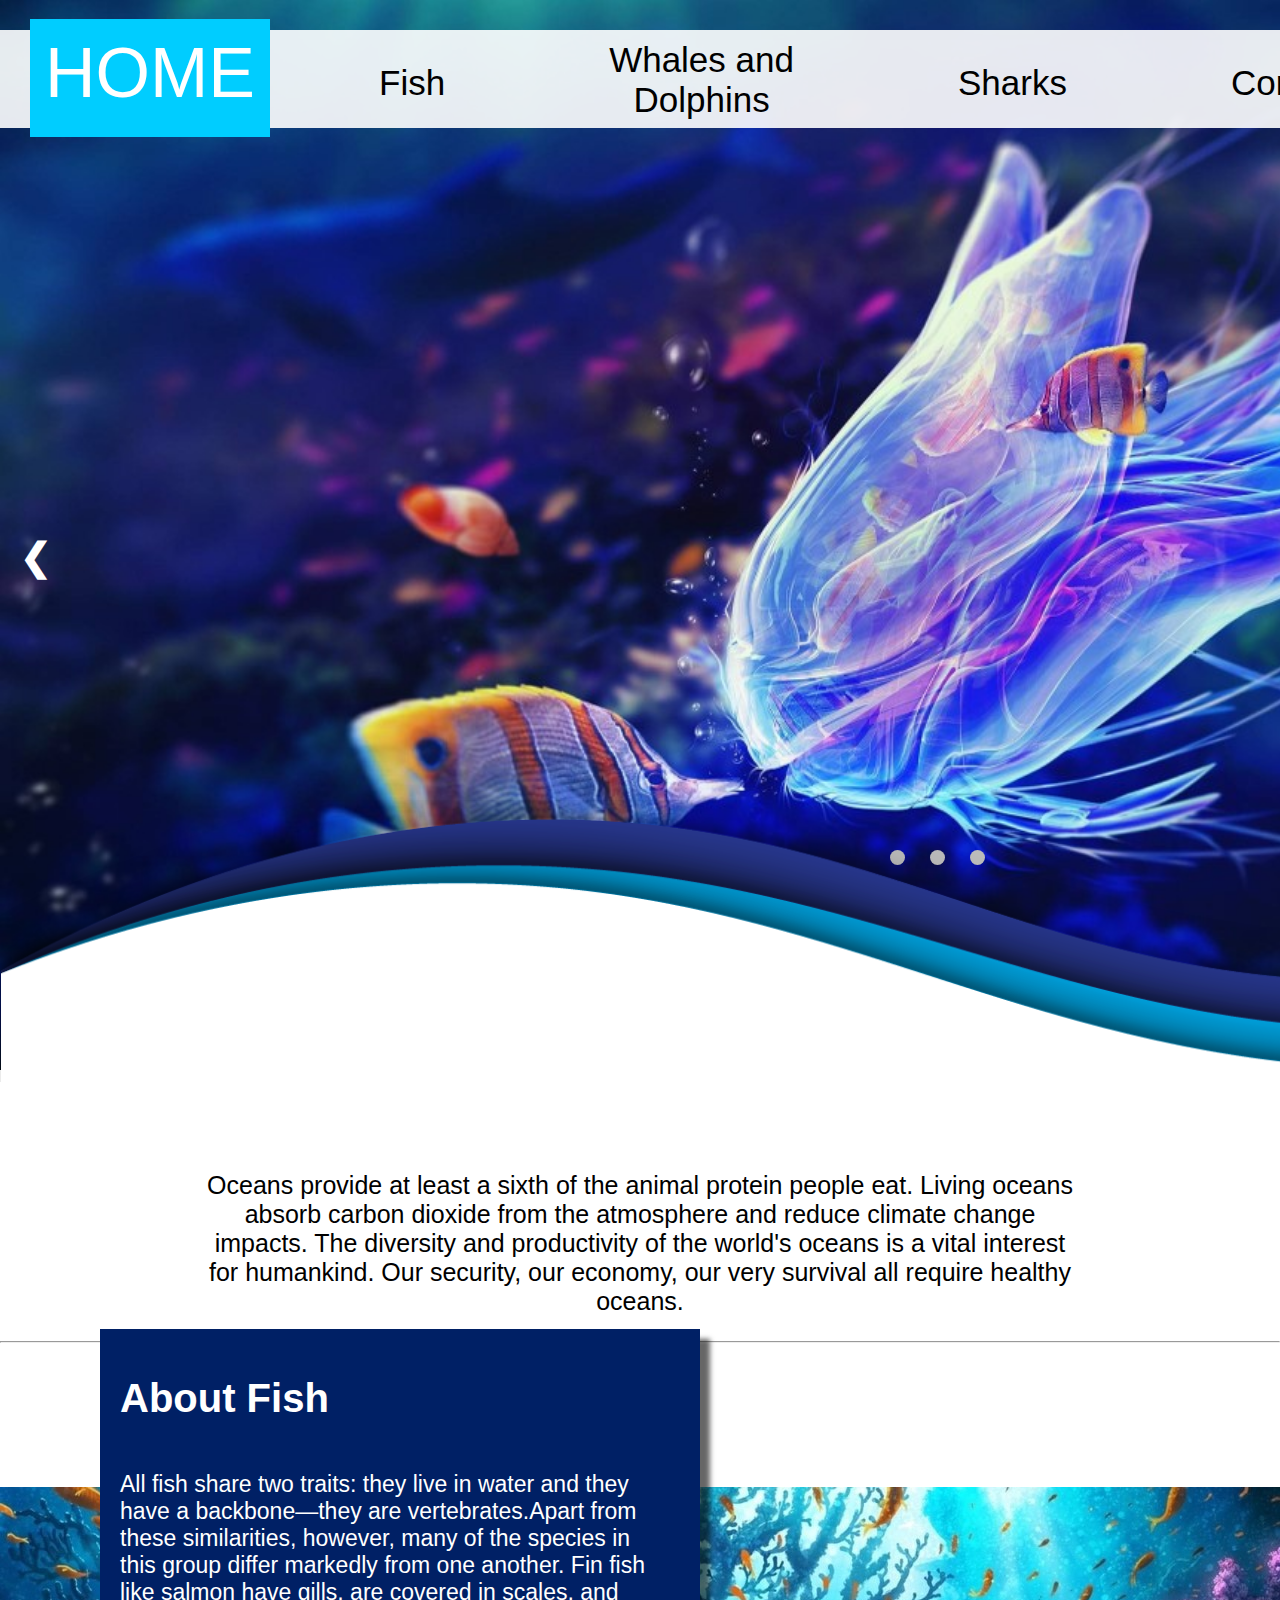
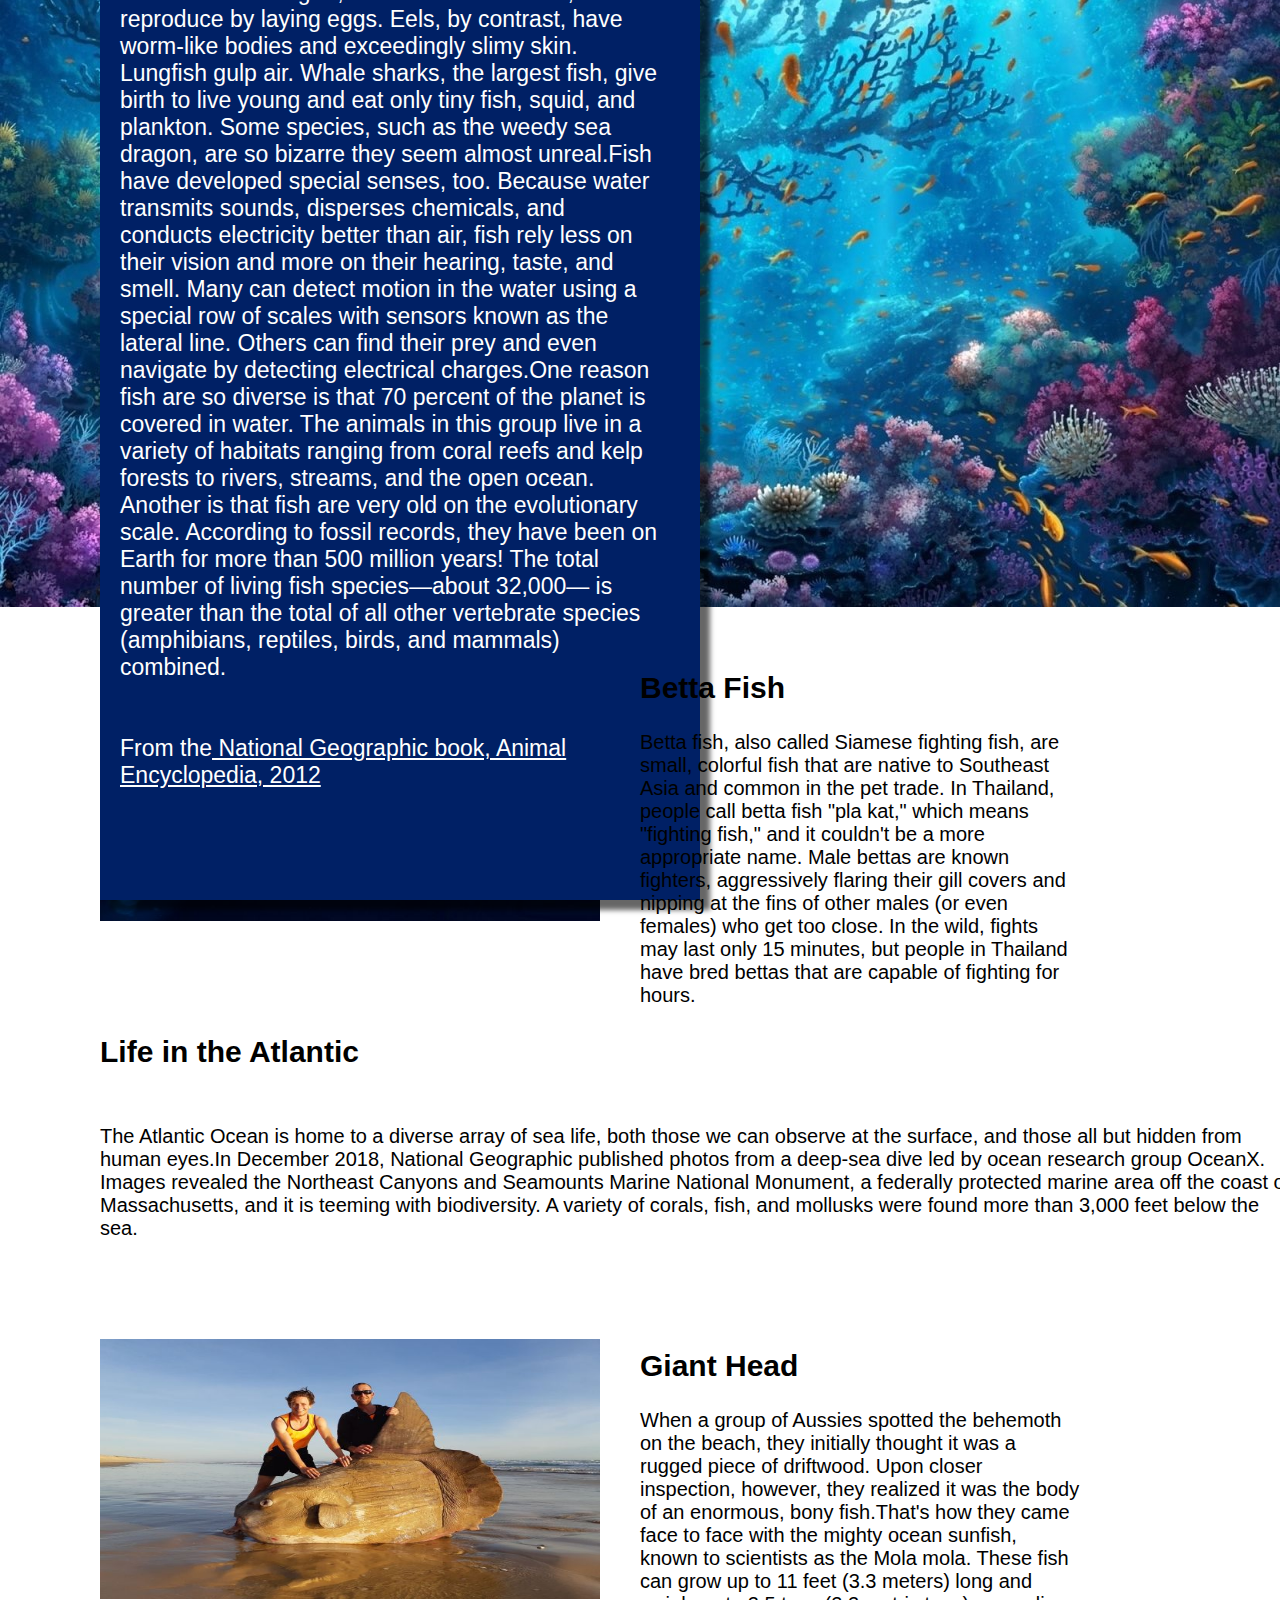
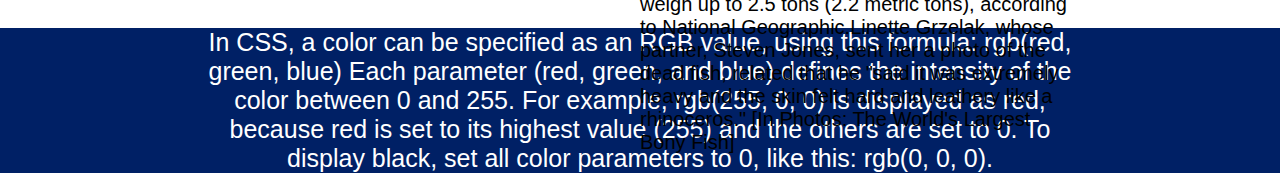
==== index.html @ 1625bf9d "resizing and new content" ====
<!DOCTYPE html>
<html>
<head>
<link rel="stylesheet" href="stylesheet.css">
<link href="http://allfont.net/allfont.css?fonts=agency-fb" rel="stylesheet" type="text/css" />
<script>
var slideIndex = 1;
showSlides(slideIndex);

// Next/previous controls
function plusSlides(n) {
  showSlides(slideIndex += n);
}

// Thumbnail image controls
function currentSlide(n) {
  showSlides(slideIndex = n);
}

function showSlides(n) {
  var i;
  var slides = document.getElementsByClassName("mySlides");
  var dots = document.getElementsByClassName("dot");
  if (n > slides.length) {slideIndex = 1}
  if (n < 1) {slideIndex = slides.length}
  for (i = 0; i < slides.length; i++) {
      slides[i].style.display = "none";
  }
  for (i = 0; i < dots.length; i++) {
      dots[i].className = dots[i].className.replace(" active", "");
  }
  slides[slideIndex-1].style.display = "block";
  dots[slideIndex-1].className += " active";
}
</script>
</head>
<body>
    <div class="container">
<div class="slideshow-container">
    
    <div id="slide1" class="mySlides fade">
    <img src="Picture1.jpg" style="width:100%">
    </div>
    
    <div class="mySlides fade">
    <img src="Picture2.jpg" style="width:100%">
    </div>
    
    <div class="mySlides fade">
    <img src="Picture3.jpg" style="width:100%">
    </div> 
    
    <a class="prev" onclick="plusSlides(-1)">&#10094;</a>
    
    <a class="next" onclick="plusSlides(1)">&#10095;</a>
    <div>
  <div style="position:absolute; top:850px; margin-left:890px;" class="dot" onclick="currentSlide(1)"></div>
  <div style="position:absolute; top:850px; margin-left:930px;" class="dot" onclick="currentSlide(2)"></div>
  <div style="position:absolute; top:850px; margin-left:970px;" class="dot" onclick="currentSlide(3)"></div>
</div>
        </div>
<br>

 <div class="nav">
            <a id="home" href="index.html">HOME</a>
            <a class="pages" href="page2.html">Fish</a>
            <a style="padding-bottom:6px;padding-top:10px;top:0px;" class="pages" href="page3.html">Whales and<br>Dolphins</a>
            <a class="pages" href="page4.html">Sharks</a>
            <a class="pages" href="page5.html">Coral reef</a>
            <a class="pages" href="page6.html">Penguins</a> 
        </div>
        <img id="wave" src="wave2.png">
        <div class="content">
            <br>
            <br>
            <br>
        <p>Oceans provide at least a sixth of the animal protein people eat. Living oceans absorb carbon dioxide from the atmosphere and reduce climate change impacts. The diversity and productivity of the world's oceans is a vital interest for humankind. Our security, our economy, our very survival all require healthy oceans.</p>
            <hr>
            <br>
            <br>
            <img class="infoimg" src="Picture3.jpg">
            <div class="info">
            <h1>About Fish</h1>
            <p class="infotext">All fish share two traits: they live in water and they have a backbone—they are vertebrates.Apart from these similarities, however, many of the species in this group differ markedly from one another. Fin fish like salmon have gills, are covered in scales, and reproduce by laying eggs. Eels, by contrast, have worm-like bodies and exceedingly slimy skin. Lungfish gulp air. Whale sharks, the largest fish, give birth to live young and eat only tiny fish, squid, and plankton. Some species, such as the weedy sea dragon, are so bizarre they seem almost unreal.Fish have developed special senses, too. Because water transmits sounds, disperses chemicals, and conducts electricity better than air, fish rely less on their vision and more on their hearing, taste, and smell. Many can detect motion in the water using a special row of scales with sensors known as the lateral line. Others can find their prey and even navigate by detecting electrical charges.One reason fish are so diverse is that 70 percent of the planet is covered in water. The animals in this group live in a variety of habitats ranging from coral reefs and kelp forests to rivers, streams, and the open ocean. Another is that fish are very old on the evolutionary scale. According to fossil records, they have been on Earth for more than 500 million years! The total number of living fish species—about 32,000— is greater than the total of all other vertebrate species (amphibians, reptiles, birds, and mammals) combined.
            
            <br>
            <br>
            <br>    
                From the<u> National Geographic book, Animal Encyclopedia, 2012</u>
                </p>

        </div>
            <a href="https://www.livescience.com/betta-fish.html"><img class="imglink" src="RY2EpSo74hvYXyAVpTN2Gg-650-80.jpg"></a>
            <h4>Betta Fish</h4>
            <p class="linktext">Betta fish, also called Siamese fighting fish, are small, colorful fish that are native to Southeast Asia and common in the pet trade. 
            In Thailand, people call betta fish "pla kat," which means "fighting fish," and it couldn't be a more appropriate name. Male bettas are known fighters, aggressively flaring their gill covers and nipping at the fins of other males (or even females) who get too close. In the wild, fights may last only 15 minutes, but people in Thailand have bred bettas that are capable of fighting for hours.</p>
            <br>
            <h5>Life in the Atlantic</h5>
            <p id="linktext2">The Atlantic Ocean is home to a diverse array of sea life, both those we can observe at the surface, and those all but hidden from human eyes.In December 2018, National Geographic published photos from a deep-sea dive led by ocean research group OceanX. Images revealed the Northeast Canyons and Seamounts Marine National Monument, a federally protected marine area off the coast of Massachusetts, and it is teeming with biodiversity. A variety of corals, fish, and mollusks were found more than 3,000 feet below the sea.
            </p>
            <a href="https://www.nationalgeographic.com/environment/oceans/reference/atlantic-ocean/"><img id="imglink2" src="north-atlantic-ocean-1-1487x804.jpg"></a>
            <br>
            <a><img class="imglink" src="giant%20head.jpeg"></a>
            <h6>Giant Head</h6>
            <p class="linktext">When a group of Aussies spotted the behemoth on the beach, they initially thought it was a rugged piece of driftwood. Upon closer inspection, however, they realized it was the body of an enormous, bony fish.That's how they came face to face with the mighty ocean sunfish, known to scientists as the Mola mola. These fish can grow up to 11 feet (3.3 meters) long and weigh up to 2.5 tons (2.2 metric tons), according to National Geographic.Linette Grzelak, whose partner, Steven Jones, sent her a photo of the dead fish, related that he "said it was extremely heavy and the skin felt hard and leathery like a rhinoceros." [In Photos: The World's Largest Bony Fish]
            </p>
        </div>
        <div class="cite">
            <p>In CSS, a color can be specified as an RGB value, using this formula:
rgb(red, green, blue)
Each parameter (red, green, and blue) defines the intensity of the color between 0 and 255.
For example, rgb(255, 0, 0) is displayed as red, because red is set to its highest value (255) and the others are set to 0.
To display black, set all color parameters to 0, like this: rgb(0, 0, 0).
            </p>
        </div>
        </div>
</body>
</html>
---- stylesheet.css ----
body , html{
    height:100%;
    margin:0;
    padding:0;
}
body{
    width:100%; 
    height:100%;
}
.container{
margin:auto;
height:100%;
width:100%;
}
.nav{
    position: absolute;
    top:30px;
    height:98px;
    background-color:rgb(255,255,255,0.9);
    width:1902px;
    
}
* {box-sizing:border-box}
/* Slideshow container */
.slideshow-container {
  width:1902px;
  position: relative;
  margin: auto;
    margin-left: 0px;
}

/* Hide the images by default */
.mySlides {
  display: none;
}

/* Next & previous buttons */
.prev, .next {
  cursor: pointer;
  position: absolute;
  top: 50%;
  height:100px; 
  width: 55px;
  margin-top: -22px;
  padding: 20px;
  color: white;
  font-weight: bold;
  font-size: 38px;
  transition: 0.6s ease;
  border-radius: 0 3px 3px 0;
  user-select: none;
}

/* Position the "next button" to the right */
.next {
  margin-left:97.1%;
  margin-right:0px;
  border-radius: 3px 0 0 3px;
}
.prev{
    margin-right: 0px;
    margin-left:0px; 
    border-radius: 3px 0 0 3px;
}

/* On hover, add a black background color with a little bit see-through */
.prev:hover, .next:hover {
  background-color: rgba(0,0,0,0.8);
}

/* Caption text */
.text {
  color: black;
  font-size: 15px;
  padding: 2px 12px;
  position: absolute;
  width: 100%;
  text-align: left;
}

/* Number text (1/3 etc) 
.numbertext {
  color: #f2f2f2;
  font-size: 12px;
  padding: 8px 12px;
  position: absolute;
  top: 0;
}*/

/* The dots/bullets/indicators */
.dot {
  cursor: pointer;
  height: 15px; 
  width: 15px;
  background-color:#bbb ;
  border-radius: 50%;
  display: inline-block;
  transition: background-color 0.6s ease;
}

.active,.dot:hover {
  background-color:rgba(100,100,100,1);
}

/* Fading animation */
.fade {
  -webkit-animation-name: fade;
  -webkit-animation-duration: 1.5s;
  animation-name: fade;
  animation-duration: 1.5s;
}

@-webkit-keyframes fade {
  from {opacity: .4}
  to {opacity: 1}
}

@keyframes fade {
  from {opacity: .4}
  to {opacity: 1}
}
.pages{
    position: relative;
    text-decoration: none;
    color:black;
    font-size:35px;
    font-family: 'Agency FB', arial;
    margin-left:50px;
    top:-17px;
    display:inline-block ;
    text-align: center;
    padding-bottom:23px;
    padding-top:34px;
    padding-right:55px;
    padding-left:55px;
    
}
#home{
    position: relative;
    top:-15px;
    margin-left:30px;
    text-decoration: none;
    color:white;
    font-size:70px;
    font-family: 'Agency FB', arial;    
    background-color: rgba(0, 205, 255, 1);
    padding-bottom:25px;
    padding-top:15px;
    padding-right:15px;
    padding-left:15px;
    
}
img{
    width:100%;
}
#wave{
    position: absolute;
    top: 800px;
    width:1903px;
}
.pages:hover{
    background-color:rgba(0, 0,0, 1);
    transition:0.6s;
    color: white;
    
}
p{
    font-size:25px;
    font-family: sans-serif;
    text-align: center;
    margin-left:200px;
    margin-right:200px;
}
hr{
    max-width: 1600px;
    
}
#slide1{
    display: block;
}
.imglink{
    width:500px;
    height:260px;
    margin-left:100px;
    margin-top: 50px;
    display:inline-block;
}
.linktext{
    display: inline;
    font-size:20px;
    font-family: sans-serif;
    position: absolute;
    margin-top:120px;
    margin-left: 40px;
    text-align: left;
}
#linktext2{
    display: inline;
    font-size:20px;
    font-family: sans-serif;
    position: absolute;
    margin-left: 100px;
    margin-top:200px;
    width: 1200px;
    text-align: left;
}
#imglink2{
    width:500px;
    height:260px;
    margin-left:1380px;
    margin-top: 100px;
    display:inline-block;
}
.infoimg{
    margin-top:100px;
    position: relative;
}
.info{
    background-color: rgba(0, 32, 101, 1);
    text-align: left;
    position: absolute;
    top:1329px;
    width: 600px;
    margin-left:100px;
    height:1171px;
    box-shadow:10px 10px 5px rgba(0, 0, 0, 0.6);
}
.infotext{
    margin-left: 20px;
    margin-right: 40px;
    margin-top: 30px;
    text-align: left;
    color:white;
    font-size:23px;
    font-family: sans-serif;
    
}
.cite{
    background-color: rgba(0, 32, 101, 1);
    font-size:20px;
    color :white;
}
h1{
    font-family: sans-serif;
    color:white;
    padding: 20px;
    font-size:40px;
}
h2{
    font-family: sans-serif;
    color:white;
    padding: 20px;
    font-size:30px;
}
h3{
    font-family: sans-serif;
    color:white;
    padding: 20px;
    font-size:30px;
}
h4{
    font-family: sans-serif;
    font-size:30px;
    display: inline;
    position: absolute;
    margin-left: 40px;
    margin-top:60px;
    text-align: left;
}
h5{
    font-family: sans-serif;
    font-size:30px;
    display: inline;
    position: absolute;
    margin-left: 100px;
    margin-top:110px;
    text-align: left;
}
h6{
    font-family: sans-serif;
    font-size:30px;
    display: inline;
    position: absolute;
    margin-left: 40px;
    margin-top:60px;
    text-align: left;
}
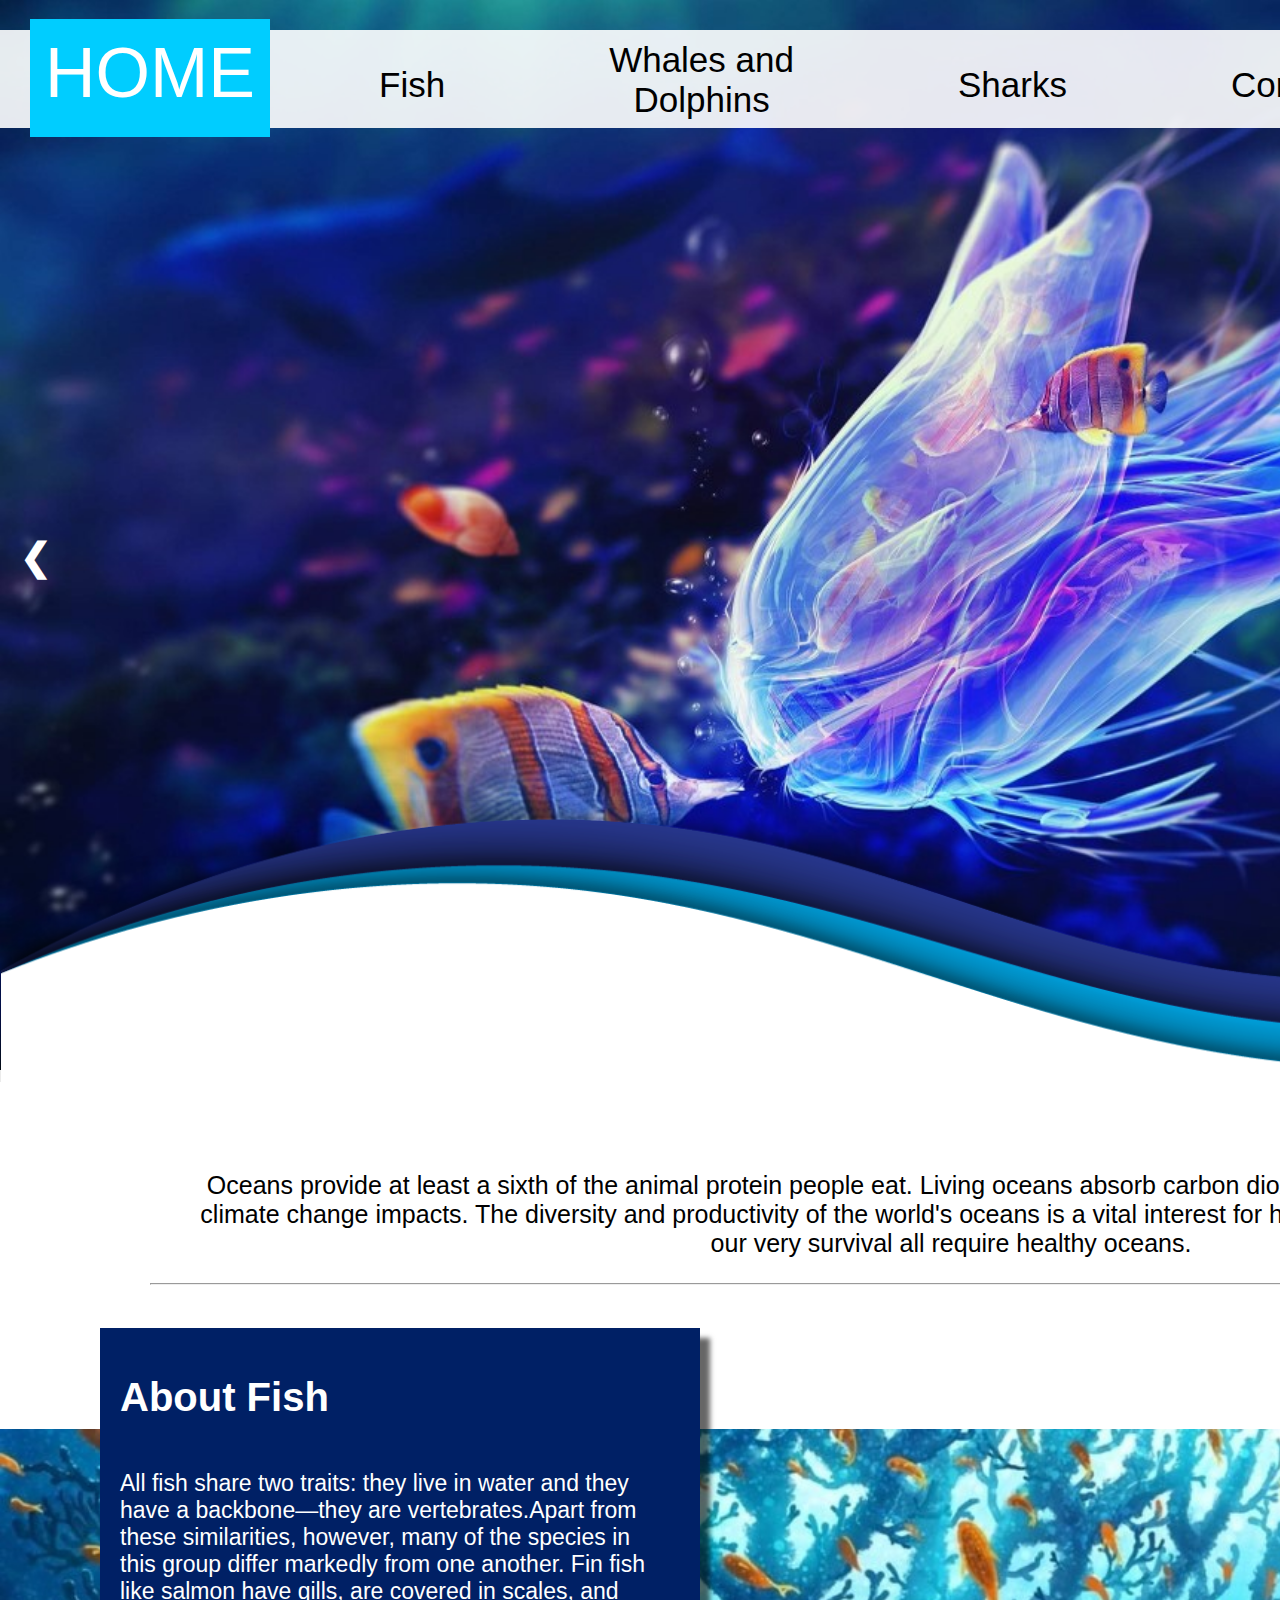
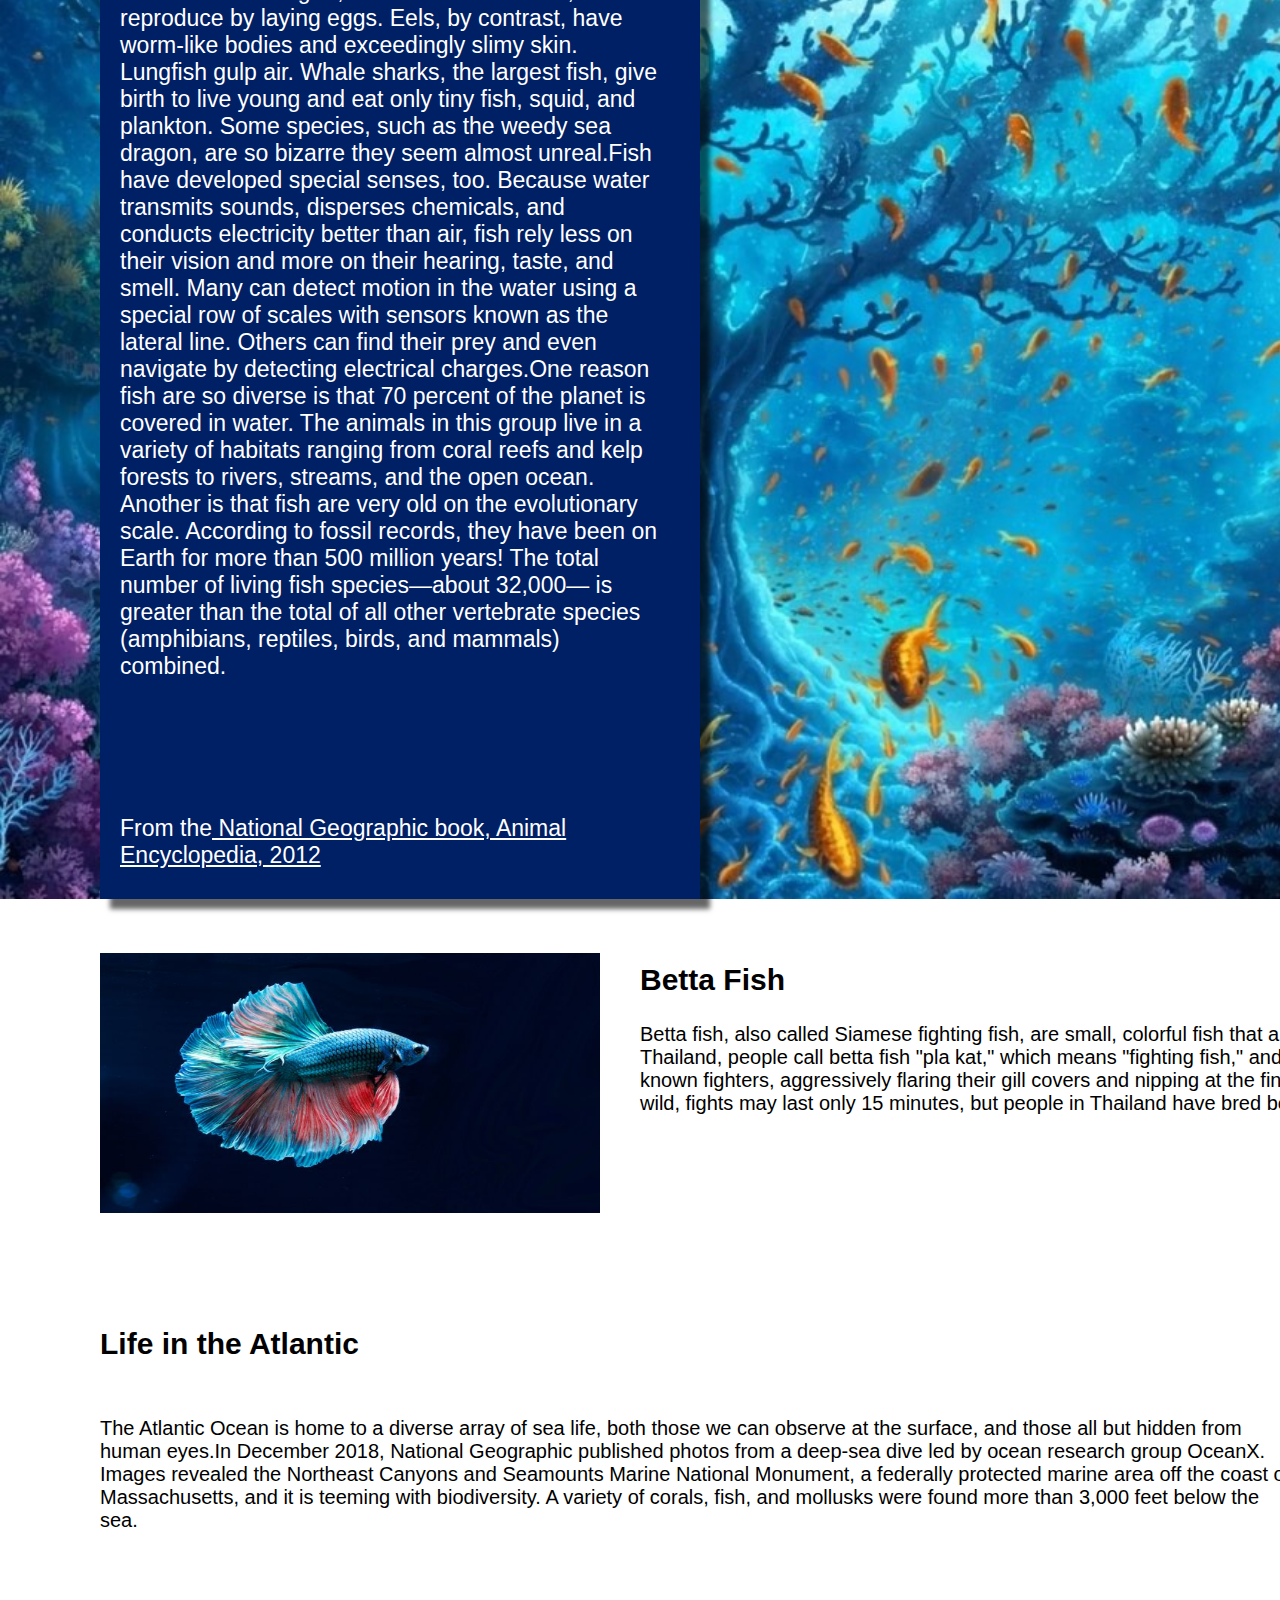
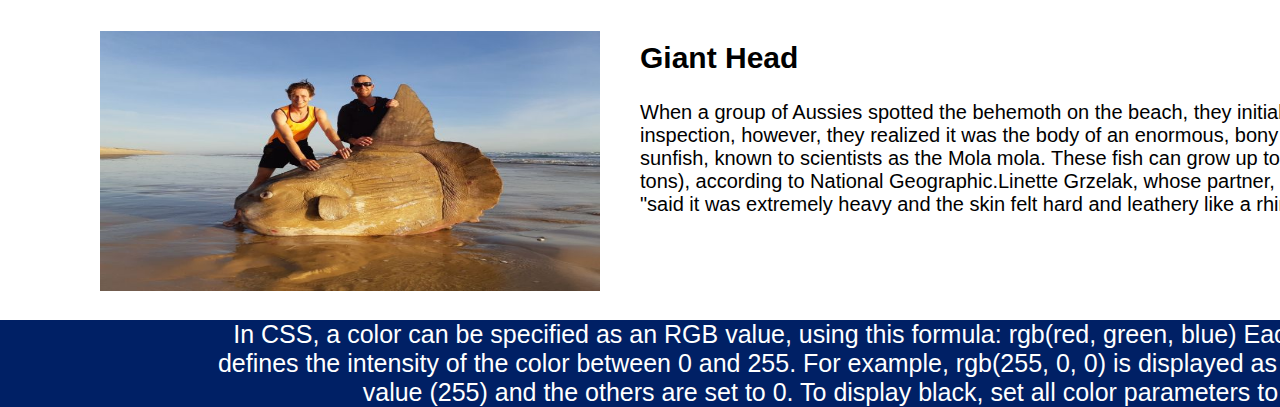
==== commit 72986395: "resize done" ====
--- a/index.html
+++ b/index.html
@@ -79,13 +79,17 @@
             <br>
             <br>
             <img class="infoimg" src="Picture3.jpg">
-            <div class="info">
+            <div style="top:1328px;height:1300px;" class="info">
             <h1>About Fish</h1>
             <p class="infotext">All fish share two traits: they live in water and they have a backbone—they are vertebrates.Apart from these similarities, however, many of the species in this group differ markedly from one another. Fin fish like salmon have gills, are covered in scales, and reproduce by laying eggs. Eels, by contrast, have worm-like bodies and exceedingly slimy skin. Lungfish gulp air. Whale sharks, the largest fish, give birth to live young and eat only tiny fish, squid, and plankton. Some species, such as the weedy sea dragon, are so bizarre they seem almost unreal.Fish have developed special senses, too. Because water transmits sounds, disperses chemicals, and conducts electricity better than air, fish rely less on their vision and more on their hearing, taste, and smell. Many can detect motion in the water using a special row of scales with sensors known as the lateral line. Others can find their prey and even navigate by detecting electrical charges.One reason fish are so diverse is that 70 percent of the planet is covered in water. The animals in this group live in a variety of habitats ranging from coral reefs and kelp forests to rivers, streams, and the open ocean. Another is that fish are very old on the evolutionary scale. According to fossil records, they have been on Earth for more than 500 million years! The total number of living fish species—about 32,000— is greater than the total of all other vertebrate species (amphibians, reptiles, birds, and mammals) combined.
             
             <br>
             <br>
-            <br>    
+            <br>
+            <br>
+            <br>
+            <br>
+            
                 From the<u> National Geographic book, Animal Encyclopedia, 2012</u>
                 </p>
 
--- a/stylesheet.css
+++ b/stylesheet.css
@@ -2,18 +2,19 @@
     height:100%;
     margin:0;
     padding:0;
+    width:1902px;
 }
 body{
-    width:100%; 
+    width:1902px; 
     height:100%;
 }
 .container{
 margin:auto;
 height:100%;
-width:100%;
+width:1902px;
 }
 .nav{
-    position: absolute;
+    position:absolute;
     top:30px;
     height:98px;
     background-color:rgb(255,255,255,0.9);
@@ -23,7 +24,7 @@
 * {box-sizing:border-box}
 /* Slideshow container */
 .slideshow-container {
-  width:1902px;
+  width:100%;
   position: relative;
   margin: auto;
     margin-left: 0px;
@@ -92,7 +93,7 @@
   cursor: pointer;
   height: 15px; 
   width: 15px;
-  background-color:#bbb ;
+  background-color:rgba(255,255,255,) ;
   border-radius: 50%;
   display: inline-block;
   transition: background-color 0.6s ease;
@@ -126,11 +127,11 @@
     font-size:35px;
     font-family: 'Agency FB', arial;
     margin-left:50px;
-    top:-17px;
+    top:-15px;
     display:inline-block ;
     text-align: center;
-    padding-bottom:23px;
-    padding-top:34px;
+    padding-bottom:21px;
+    padding-top:36px;
     padding-right:55px;
     padding-left:55px;
     
@@ -172,7 +173,9 @@
     margin-right:200px;
 }
 hr{
-    max-width: 1600px;
+    width: 1600px;
+    margin-left:150px;
+    
     
 }
 #slide1{
@@ -193,6 +196,7 @@
     margin-top:120px;
     margin-left: 40px;
     text-align: left;
+    width: 1200px;
 }
 #linktext2{
     display: inline;
@@ -214,15 +218,16 @@
 .infoimg{
     margin-top:100px;
     position: relative;
+    max-width:1902px;
 }
 .info{
     background-color: rgba(0, 32, 101, 1);
     text-align: left;
-    position: absolute;
-    top:1329px;
+    position:absolute;
+    top:1341px;
     width: 600px;
     margin-left:100px;
-    height:1171px;
+    max-height:1171px;
     box-shadow:10px 10px 5px rgba(0, 0, 0, 0.6);
 }
 .infotext{
@@ -239,6 +244,7 @@
     background-color: rgba(0, 32, 101, 1);
     font-size:20px;
     color :white;
+    width: 100%;
 }
 h1{
     font-family: sans-serif;
@@ -266,6 +272,7 @@
     margin-left: 40px;
     margin-top:60px;
     text-align: left;
+    width: 1100px;
 }
 h5{
     font-family: sans-serif;
@@ -275,6 +282,7 @@
     margin-left: 100px;
     margin-top:110px;
     text-align: left;
+    width: 1100px;
 }
 h6{
     font-family: sans-serif;
@@ -284,5 +292,5 @@
     margin-left: 40px;
     margin-top:60px;
     text-align: left;
-}
-
+    width: 1100px;
+}
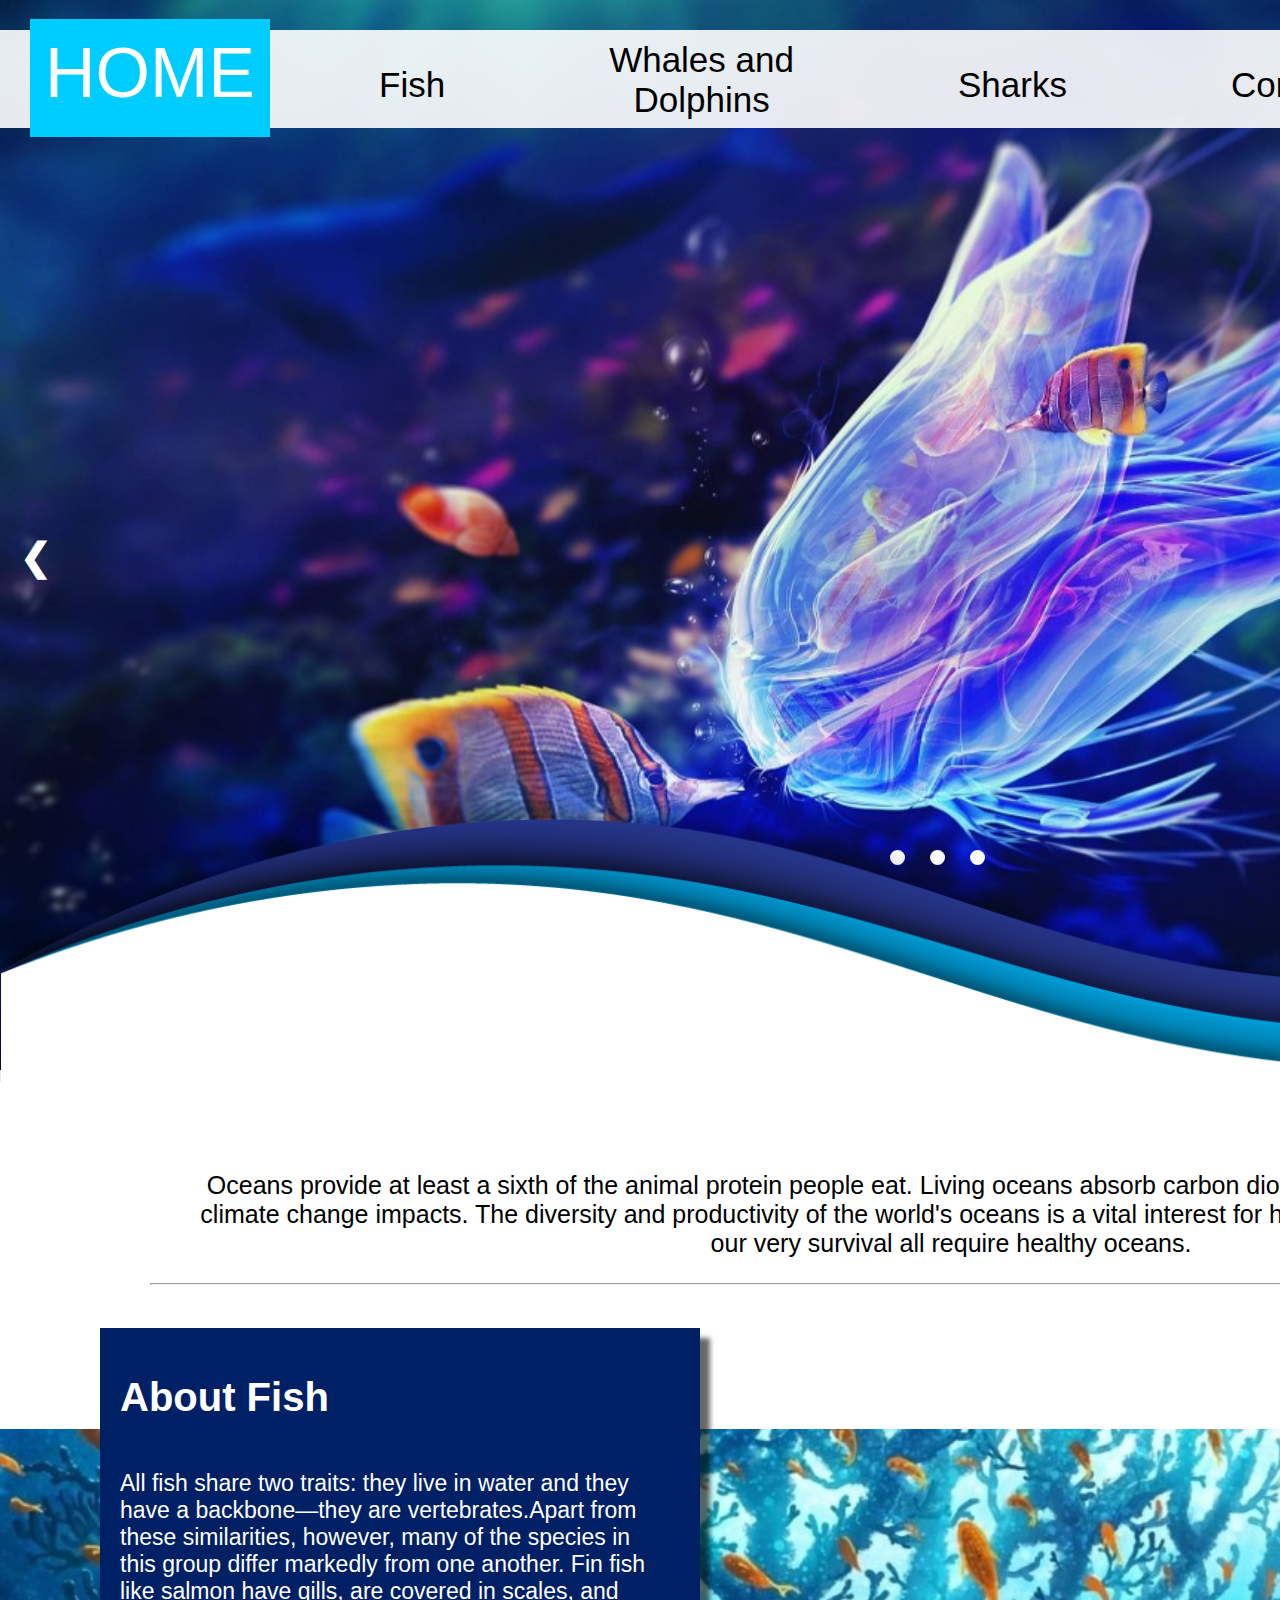
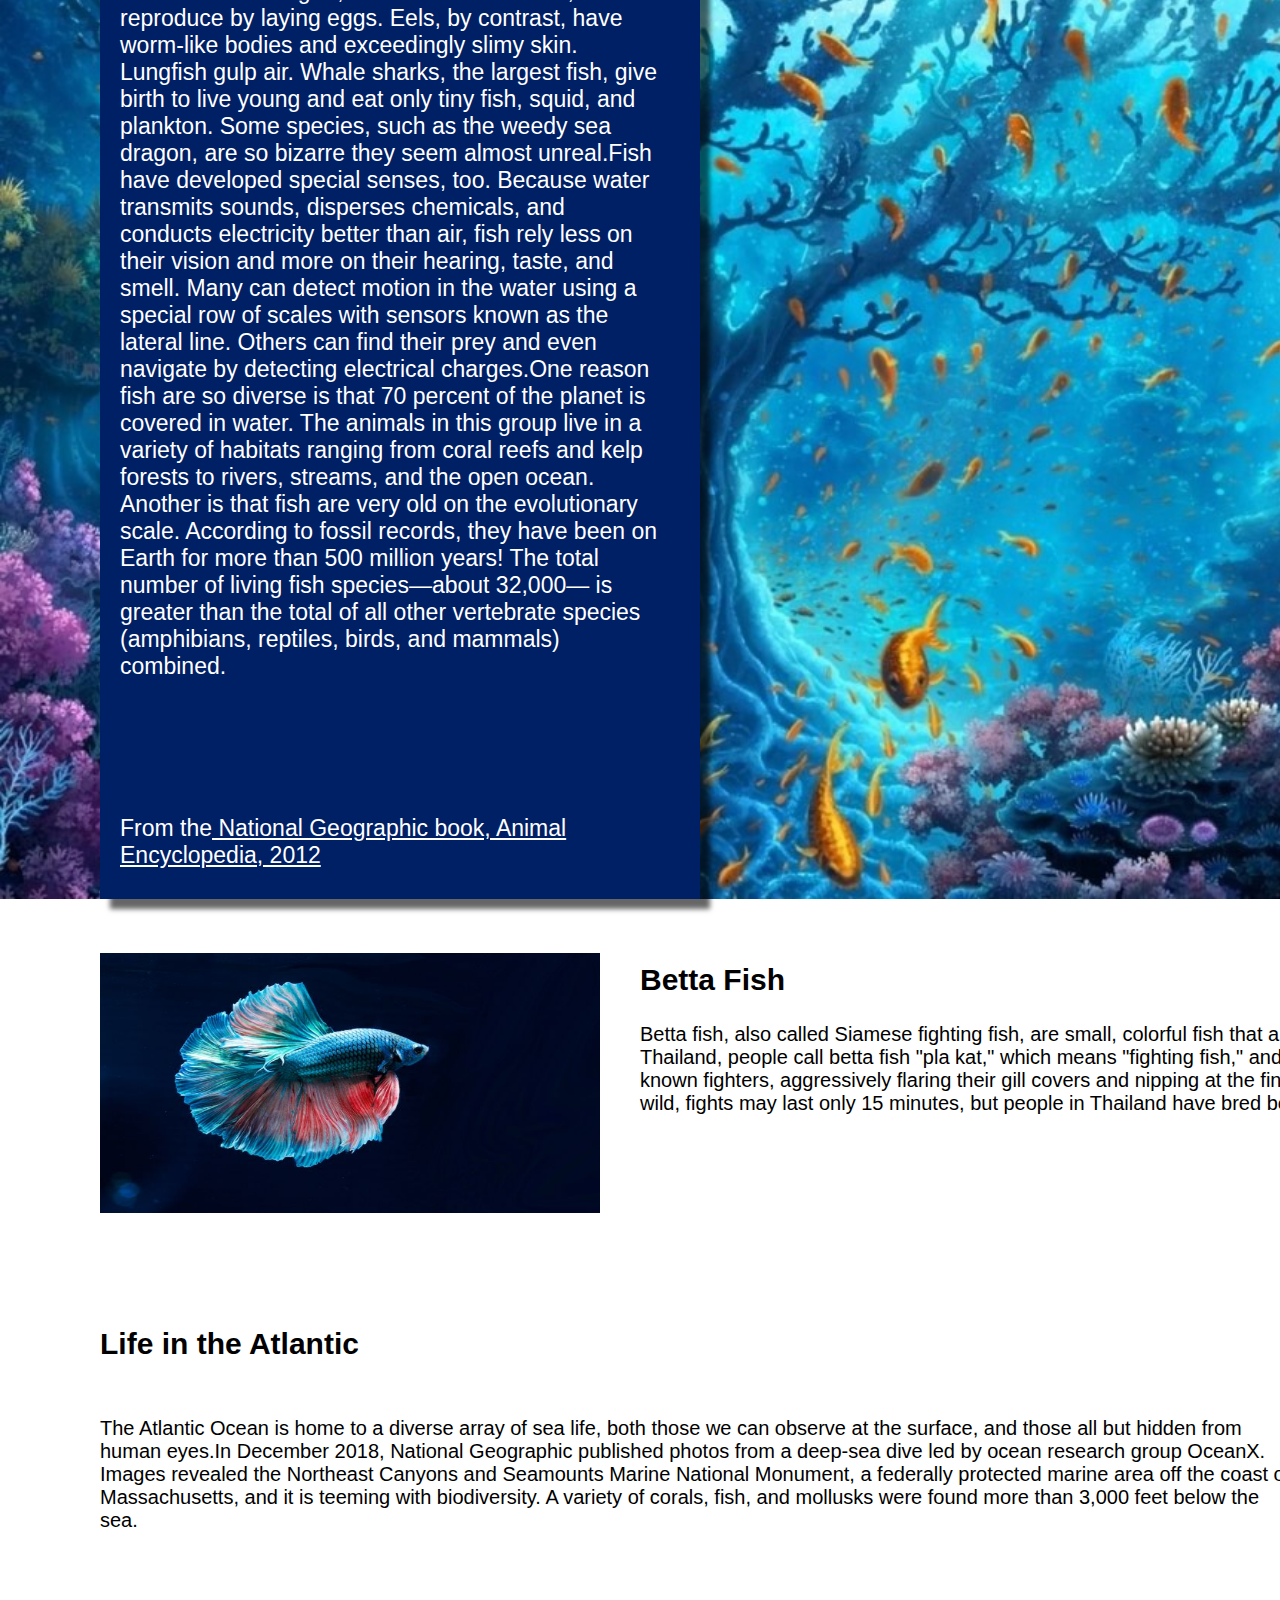
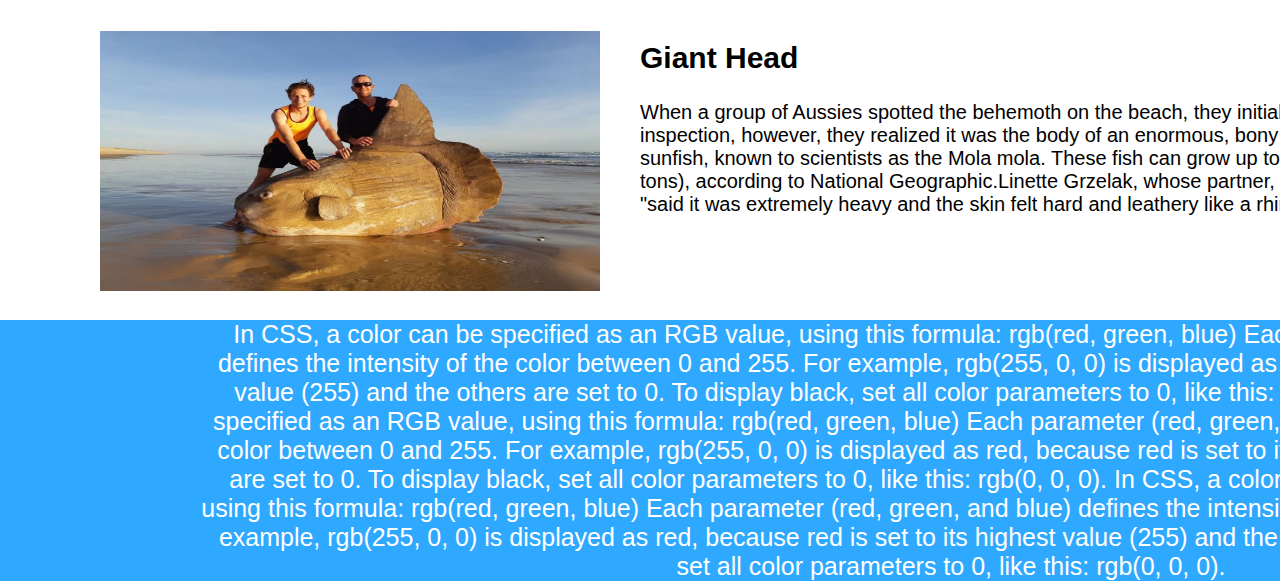
==== commit 226f4d29: "finishing touches" ====
--- a/index.html
+++ b/index.html
@@ -115,6 +115,16 @@
 Each parameter (red, green, and blue) defines the intensity of the color between 0 and 255.
 For example, rgb(255, 0, 0) is displayed as red, because red is set to its highest value (255) and the others are set to 0.
 To display black, set all color parameters to 0, like this: rgb(0, 0, 0).
+                In CSS, a color can be specified as an RGB value, using this formula:
+rgb(red, green, blue)
+Each parameter (red, green, and blue) defines the intensity of the color between 0 and 255.
+For example, rgb(255, 0, 0) is displayed as red, because red is set to its highest value (255) and the others are set to 0.
+To display black, set all color parameters to 0, like this: rgb(0, 0, 0).
+                In CSS, a color can be specified as an RGB value, using this formula:
+rgb(red, green, blue)
+Each parameter (red, green, and blue) defines the intensity of the color between 0 and 255.
+For example, rgb(255, 0, 0) is displayed as red, because red is set to its highest value (255) and the others are set to 0.
+To display black, set all color parameters to 0, like this: rgb(0, 0, 0).
             </p>
         </div>
         </div>
--- a/stylesheet.css
+++ b/stylesheet.css
@@ -93,7 +93,7 @@
   cursor: pointer;
   height: 15px; 
   width: 15px;
-  background-color:rgba(255,255,255,) ;
+  background-color:rgba(255,255,255,1) ;
   border-radius: 50%;
   display: inline-block;
   transition: background-color 0.6s ease;
@@ -187,6 +187,7 @@
     margin-left:100px;
     margin-top: 50px;
     display:inline-block;
+    background-color: rgba(0,0,0,1);
 }
 .linktext{
     display: inline;
@@ -241,9 +242,9 @@
     
 }
 .cite{
-    background-color: rgba(0, 32, 101, 1);
+    background-color: #2fa8ff;
     font-size:20px;
-    color :white;
+    color : white;
     width: 100%;
 }
 h1{
@@ -294,3 +295,13 @@
     text-align: left;
     width: 1100px;
 }
+.imglink:hover{
+    
+    filter:brightness(35%);
+    transition: 0.5s;
+    
+}
+#imglink2:hover{
+    filter:brightness(35%);
+    transition: 0.5s;
+}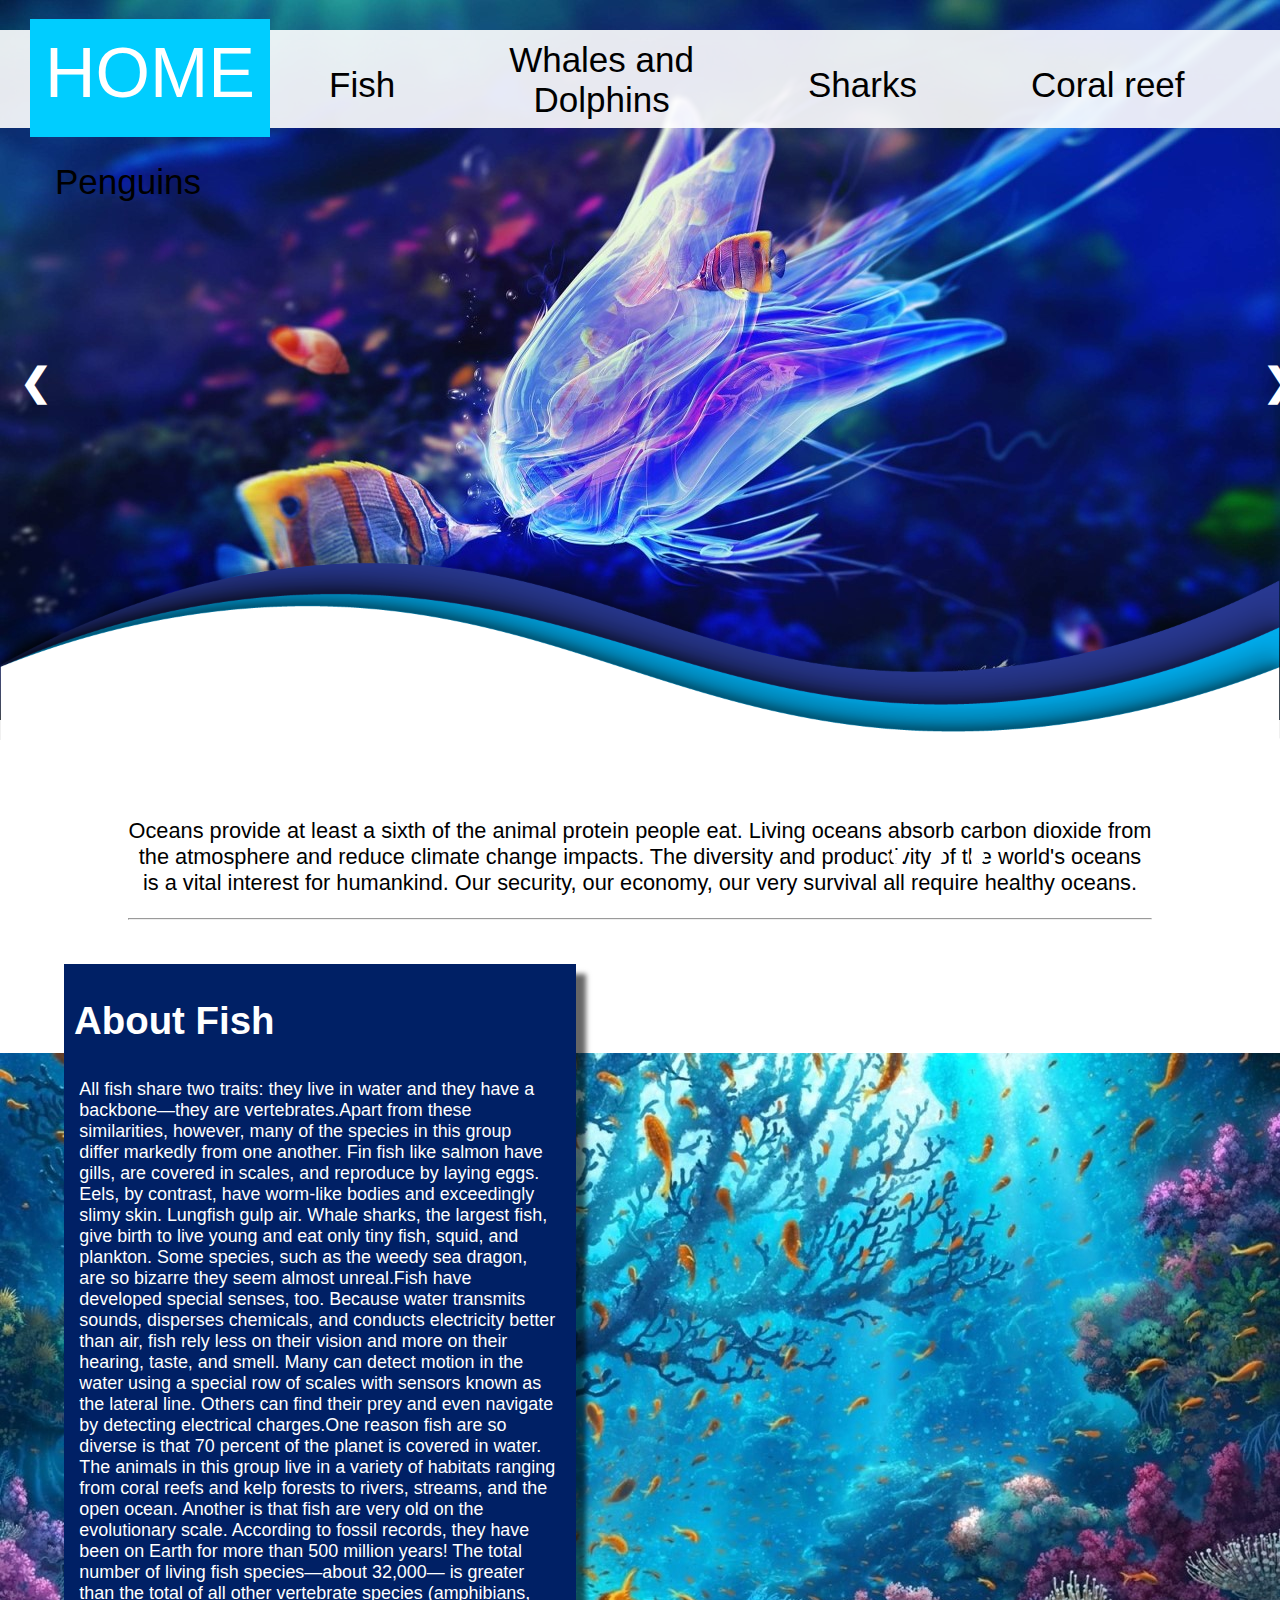
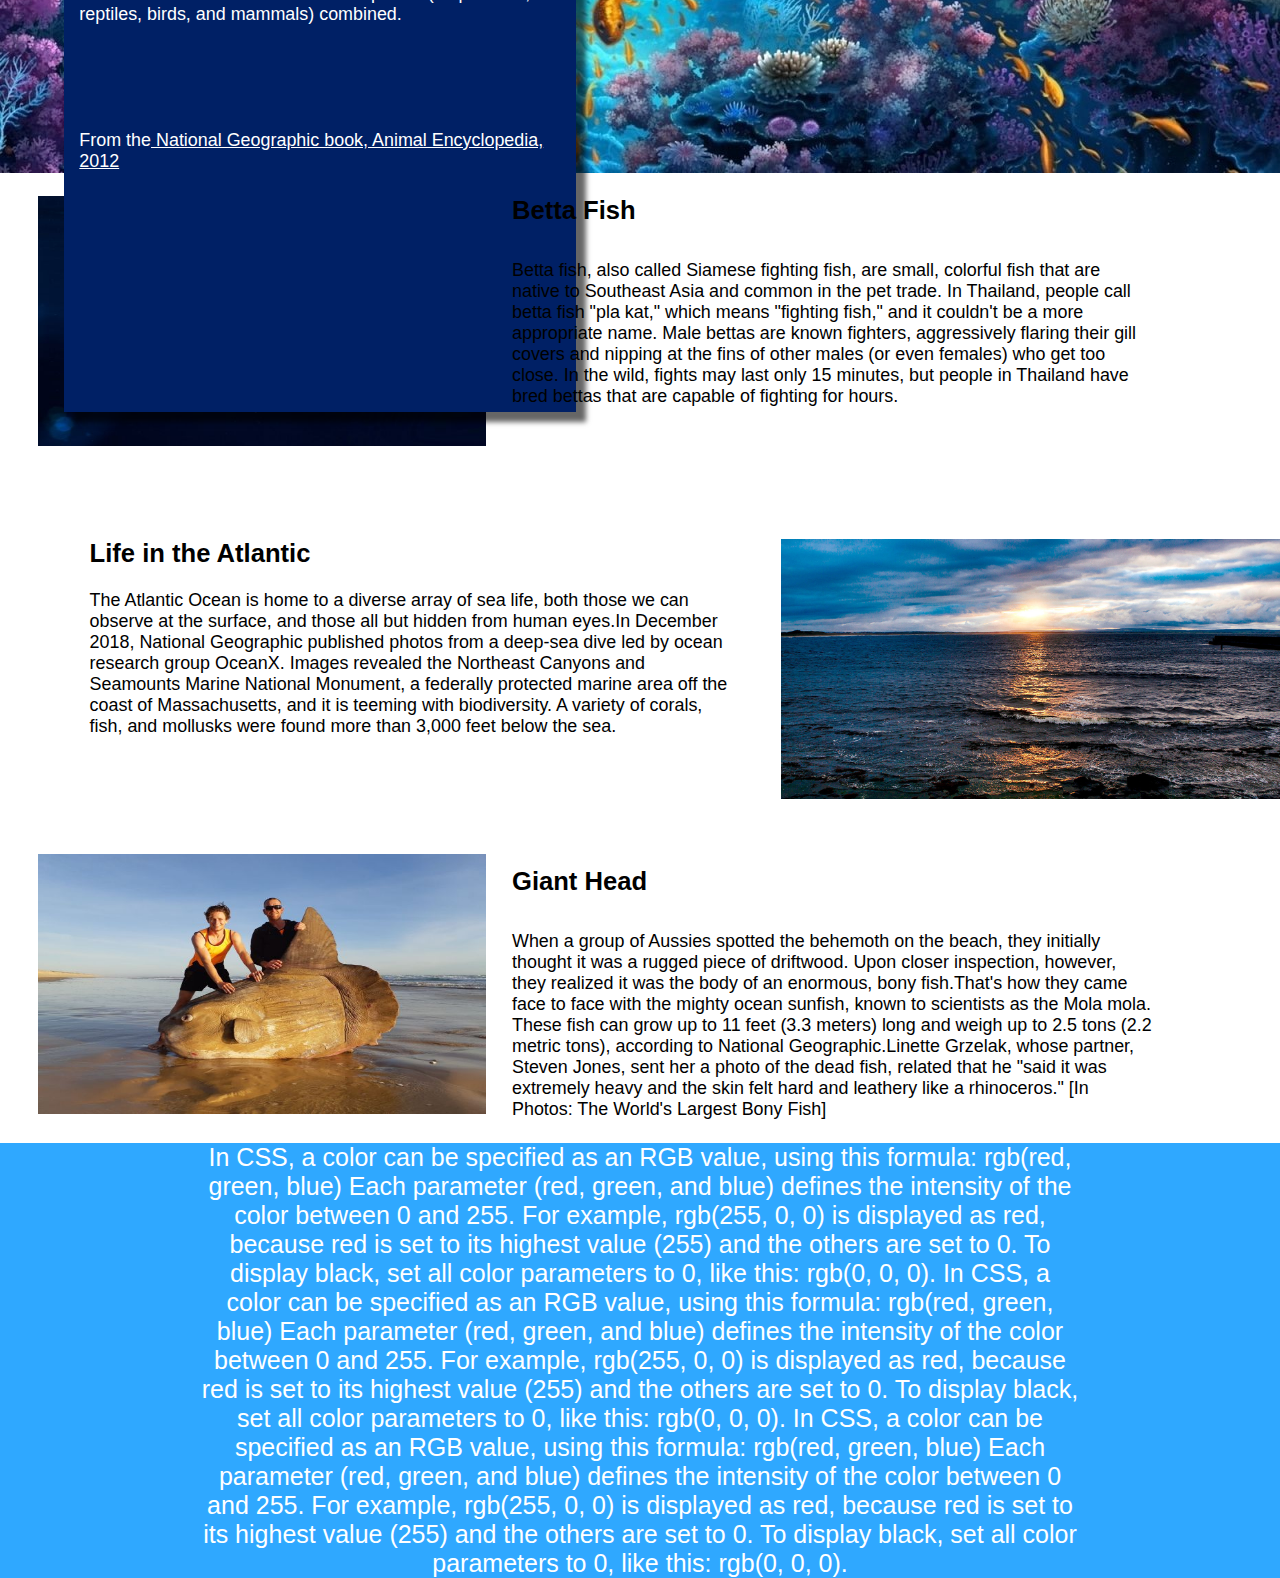
==== commit 1b641d6d: "resize retry 2" ====
--- a/index.html
+++ b/index.html
@@ -74,12 +74,12 @@
             <br>
             <br>
             <br>
-        <p>Oceans provide at least a sixth of the animal protein people eat. Living oceans absorb carbon dioxide from the atmosphere and reduce climate change impacts. The diversity and productivity of the world's oceans is a vital interest for humankind. Our security, our economy, our very survival all require healthy oceans.</p>
+        <p id="maintext">Oceans provide at least a sixth of the animal protein people eat. Living oceans absorb carbon dioxide from the atmosphere and reduce climate change impacts. The diversity and productivity of the world's oceans is a vital interest for humankind. Our security, our economy, our very survival all require healthy oceans.</p>
             <hr>
             <br>
             <br>
             <img class="infoimg" src="Picture3.jpg">
-            <div style="top:1328px;height:1300px;" class="info">
+            <div  class="info">
             <h1>About Fish</h1>
             <p class="infotext">All fish share two traits: they live in water and they have a backbone—they are vertebrates.Apart from these similarities, however, many of the species in this group differ markedly from one another. Fin fish like salmon have gills, are covered in scales, and reproduce by laying eggs. Eels, by contrast, have worm-like bodies and exceedingly slimy skin. Lungfish gulp air. Whale sharks, the largest fish, give birth to live young and eat only tiny fish, squid, and plankton. Some species, such as the weedy sea dragon, are so bizarre they seem almost unreal.Fish have developed special senses, too. Because water transmits sounds, disperses chemicals, and conducts electricity better than air, fish rely less on their vision and more on their hearing, taste, and smell. Many can detect motion in the water using a special row of scales with sensors known as the lateral line. Others can find their prey and even navigate by detecting electrical charges.One reason fish are so diverse is that 70 percent of the planet is covered in water. The animals in this group live in a variety of habitats ranging from coral reefs and kelp forests to rivers, streams, and the open ocean. Another is that fish are very old on the evolutionary scale. According to fossil records, they have been on Earth for more than 500 million years! The total number of living fish species—about 32,000— is greater than the total of all other vertebrate species (amphibians, reptiles, birds, and mammals) combined.
             
@@ -104,9 +104,9 @@
             </p>
             <a href="https://www.nationalgeographic.com/environment/oceans/reference/atlantic-ocean/"><img id="imglink2" src="north-atlantic-ocean-1-1487x804.jpg"></a>
             <br>
-            <a><img class="imglink" src="giant%20head.jpeg"></a>
+            <a><img id="imglink3" src="giant%20head.jpeg"></a>
             <h6>Giant Head</h6>
-            <p class="linktext">When a group of Aussies spotted the behemoth on the beach, they initially thought it was a rugged piece of driftwood. Upon closer inspection, however, they realized it was the body of an enormous, bony fish.That's how they came face to face with the mighty ocean sunfish, known to scientists as the Mola mola. These fish can grow up to 11 feet (3.3 meters) long and weigh up to 2.5 tons (2.2 metric tons), according to National Geographic.Linette Grzelak, whose partner, Steven Jones, sent her a photo of the dead fish, related that he "said it was extremely heavy and the skin felt hard and leathery like a rhinoceros." [In Photos: The World's Largest Bony Fish]
+            <p id="linktext3">When a group of Aussies spotted the behemoth on the beach, they initially thought it was a rugged piece of driftwood. Upon closer inspection, however, they realized it was the body of an enormous, bony fish.That's how they came face to face with the mighty ocean sunfish, known to scientists as the Mola mola. These fish can grow up to 11 feet (3.3 meters) long and weigh up to 2.5 tons (2.2 metric tons), according to National Geographic.Linette Grzelak, whose partner, Steven Jones, sent her a photo of the dead fish, related that he "said it was extremely heavy and the skin felt hard and leathery like a rhinoceros." [In Photos: The World's Largest Bony Fish]
             </p>
         </div>
         <div class="cite">
--- a/stylesheet.css
+++ b/stylesheet.css
@@ -2,23 +2,20 @@
     height:100%;
     margin:0;
     padding:0;
-    width:1902px;
-}
-body{
-    width:1902px; 
-    height:100%;
-}
+    width:100%;
+}
+
 .container{
 margin:auto;
 height:100%;
-width:1902px;
+width:100%;
 }
 .nav{
     position:absolute;
     top:30px;
     height:98px;
     background-color:rgb(255,255,255,0.9);
-    width:1902px;
+    width:100%;
     
 }
 * {box-sizing:border-box}
@@ -27,7 +24,8 @@
   width:100%;
   position: relative;
   margin: auto;
-    margin-left: 0px;
+  margin-left: 0px;
+    
 }
 
 /* Hide the images by default */
@@ -91,12 +89,13 @@
 /* The dots/bullets/indicators */
 .dot {
   cursor: pointer;
-  height: 15px; 
-  width: 15px;
+  height: 2%; 
+  width: 1.2%;
   background-color:rgba(255,255,255,1) ;
   border-radius: 50%;
   display: inline-block;
   transition: background-color 0.6s ease;
+  
 }
 
 .active,.dot:hover {
@@ -126,7 +125,7 @@
     color:black;
     font-size:35px;
     font-family: 'Agency FB', arial;
-    margin-left:50px;
+    
     top:-15px;
     display:inline-block ;
     text-align: center;
@@ -151,13 +150,22 @@
     padding-left:15px;
     
 }
+#maintext{
+    font-size:1.7vw;
+    font-family: sans-serif;
+    text-align: center;
+    margin-left:10%;
+    margin-right: 10%
+    
+    
+}
 img{
     width:100%;
 }
 #wave{
     position: absolute;
-    top: 800px;
-    width:1903px;
+    margin-top:-15%;
+    width:100%;
 }
 .pages:hover{
     background-color:rgba(0, 0,0, 1);
@@ -173,8 +181,8 @@
     margin-right:200px;
 }
 hr{
-    width: 1600px;
-    margin-left:150px;
+    margin-left:10%;
+    margin-right: 10%;
     
     
 }
@@ -182,64 +190,84 @@
     display: block;
 }
 .imglink{
-    width:500px;
-    height:260px;
-    margin-left:100px;
-    margin-top: 50px;
+    width:35%;
+    height:250px;
+    margin-left:3%;
+    margin-top: 65%;
     display:inline-block;
     background-color: rgba(0,0,0,1);
 }
 .linktext{
     display: inline;
-    font-size:20px;
-    font-family: sans-serif;
-    position: absolute;
-    margin-top:120px;
-    margin-left: 40px;
-    text-align: left;
-    width: 1200px;
+    font-size:1.4vw;
+    font-family: sans-serif;
+    position: absolute;
+    margin-top:70%;
+    margin-left:2%;
+    text-align: left;
+    width: 50%;
 }
 #linktext2{
     display: inline;
-    font-size:20px;
-    font-family: sans-serif;
-    position: absolute;
-    margin-left: 100px;
-    margin-top:200px;
-    width: 1200px;
+    font-size:1.4vw;
+    font-family: sans-serif;
+    position: absolute;
+    margin-left: 7%;
+    margin-top:11%;
+    width: 50%;
     text-align: left;
 }
 #imglink2{
     width:500px;
     height:260px;
-    margin-left:1380px;
-    margin-top: 100px;
+    margin-left:61%;
+    margin-top: 7%;
     display:inline-block;
 }
+#linktext3{
+    display: inline;
+    font-size:1.4vw;
+    font-family: sans-serif;
+    position: absolute;
+    margin-left: 2%;
+    margin-top:10%;
+    width: 50%;
+    text-align: left;
+}
+#imglink3{
+    width:35%;
+    height:260px;
+    margin-left:3%;
+    margin-top: 4%;
+    display:inline-block;
+    background-color: rgba(0,0,0,1);
+}
 .infoimg{
-    margin-top:100px;
-    position: relative;
-    max-width:1902px;
+    margin-top:7%;
+    position: absolute;
+    max-width:100%;
 }
 .info{
     background-color: rgba(0, 32, 101, 1);
     text-align: left;
     position:absolute;
-    top:1341px;
-    width: 600px;
-    margin-left:100px;
-    max-height:1171px;
-    box-shadow:10px 10px 5px rgba(0, 0, 0, 0.6);
+    margin-top:%;
+    width: 40%;
+    margin-left:5%;
+    height: 116.5%;
+    box-shadow:10px 10px 5px rgba(0, 0, 0, 0.6); 
+    margin-bottom: ;
+    
 }
 .infotext{
-    margin-left: 20px;
-    margin-right: 40px;
-    margin-top: 30px;
-    text-align: left;
-    color:white;
-    font-size:23px;
-    font-family: sans-serif;
-    
+    margin-left: 3%;
+    margin-right: 4%;
+    text-align: left;
+    color:white;
+    font-size:1.4vw;
+    font-family: sans-serif;
+    max-height: 100%;
+    overflow-y: auto;
 }
 .cite{
     background-color: #2fa8ff;
@@ -250,8 +278,8 @@
 h1{
     font-family: sans-serif;
     color:white;
-    padding: 20px;
-    font-size:40px;
+    padding: 10px;
+    font-size:3vw;
 }
 h2{
     font-family: sans-serif;
@@ -267,33 +295,33 @@
 }
 h4{
     font-family: sans-serif;
-    font-size:30px;
-    display: inline;
-    position: absolute;
-    margin-left: 40px;
-    margin-top:60px;
-    text-align: left;
-    width: 1100px;
+    font-size:2vw;
+    display: inline;
+    position: absolute;
+    margin-left: 2%;
+    margin-top:65%;
+    text-align: left;
+    width: 50%;
 }
 h5{
     font-family: sans-serif;
-    font-size:30px;
-    display: inline;
-    position: absolute;
-    margin-left: 100px;
-    margin-top:110px;
-    text-align: left;
-    width: 1100px;
+    font-size:2vw;
+    display: inline;
+    position: absolute;
+    margin-left: 7%;
+    margin-top:7%;
+    text-align: left;
+    width: 50%;
 }
 h6{
     font-family: sans-serif;
-    font-size:30px;
-    display: inline;
-    position: absolute;
-    margin-left: 40px;
-    margin-top:60px;
-    text-align: left;
-    width: 1100px;
+    font-size:2vw;
+    display: inline;
+    position: absolute;
+    margin-left: 2%;
+    margin-top:5%;
+    text-align: left;
+    width: 50%;
 }
 .imglink:hover{
     
@@ -304,4 +332,8 @@
 #imglink2:hover{
     filter:brightness(35%);
     transition: 0.5s;
+}
+#imglink3:hover{
+    filter:brightness(35%);
+    transition: 0.5s;
 }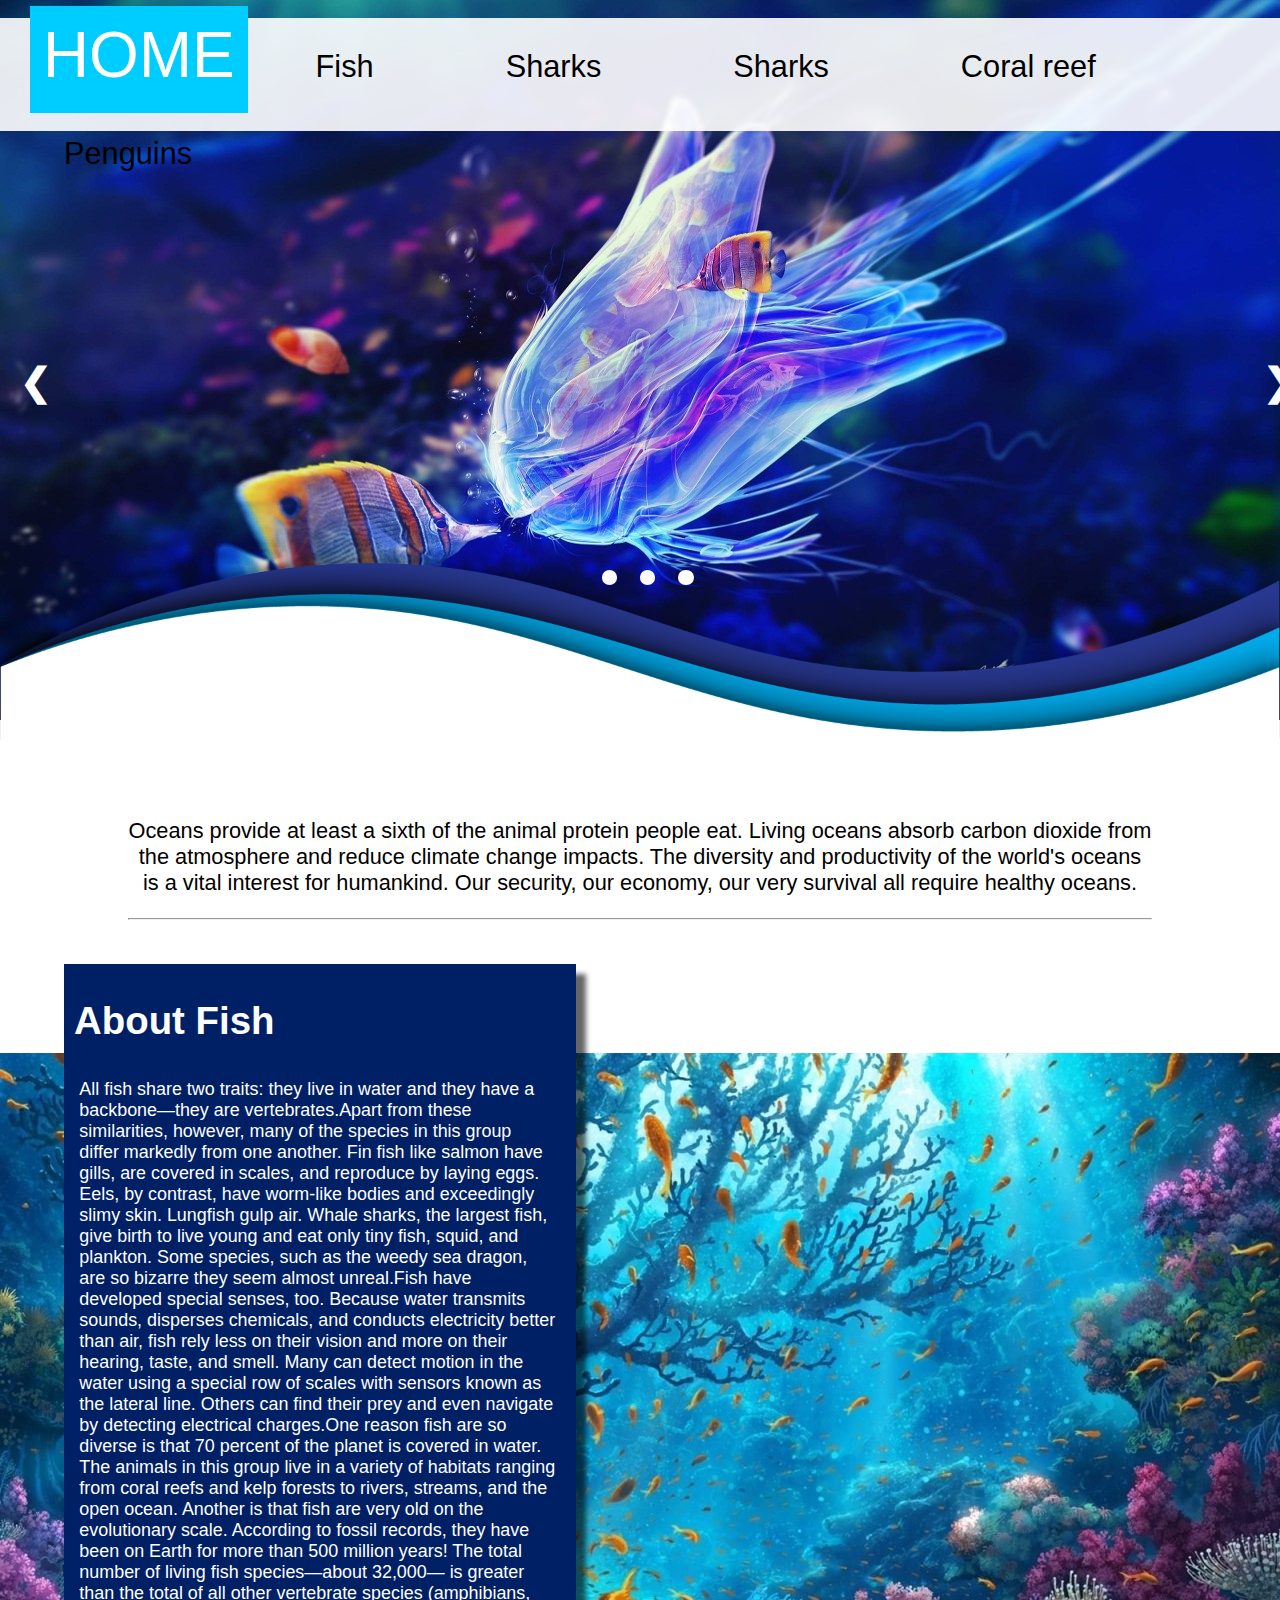
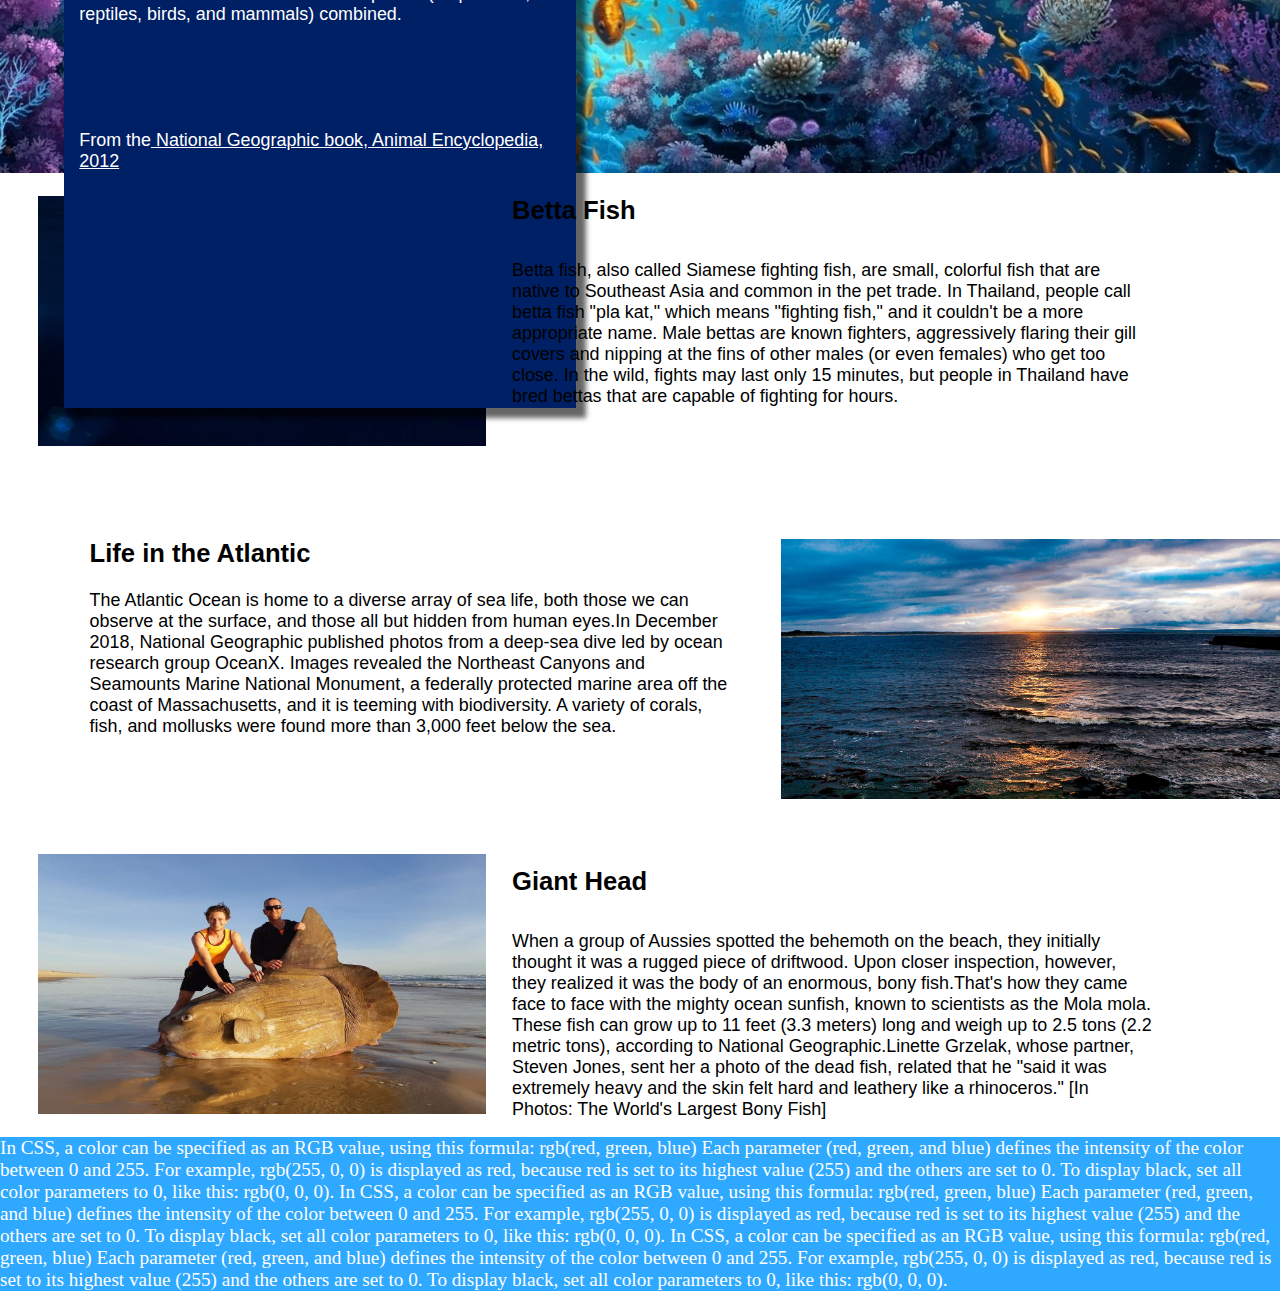
==== commit eaef704b: "resize retry" ====
--- a/index.html
+++ b/index.html
@@ -54,9 +54,9 @@
     
     <a class="next" onclick="plusSlides(1)">&#10095;</a>
     <div>
-  <div style="position:absolute; top:850px; margin-left:890px;" class="dot" onclick="currentSlide(1)"></div>
-  <div style="position:absolute; top:850px; margin-left:930px;" class="dot" onclick="currentSlide(2)"></div>
-  <div style="position:absolute; top:850px; margin-left:970px;" class="dot" onclick="currentSlide(3)"></div>
+ <div style="position:absolute; margin-top:-12%; margin-left:47%;" class="dot" onclick="currentSlide(1)"></div>
+  <div style="position:absolute; margin-top:-12%; margin-left:50%;" class="dot" onclick="currentSlide(2)"></div>
+  <div style="position:absolute; margin-top:-12%; margin-left:53%;" class="dot" onclick="currentSlide(3)"></div>
 </div>
         </div>
 <br>
@@ -64,7 +64,7 @@
  <div class="nav">
             <a id="home" href="index.html">HOME</a>
             <a class="pages" href="page2.html">Fish</a>
-            <a style="padding-bottom:6px;padding-top:10px;top:0px;" class="pages" href="page3.html">Whales and<br>Dolphins</a>
+            <a class="pages" href="page4.html">Sharks</a>
             <a class="pages" href="page4.html">Sharks</a>
             <a class="pages" href="page5.html">Coral reef</a>
             <a class="pages" href="page6.html">Penguins</a> 
--- a/stylesheet.css
+++ b/stylesheet.css
@@ -12,8 +12,8 @@
 }
 .nav{
     position:absolute;
-    top:30px;
-    height:98px;
+    top:2%;
+    height:12.5%;
     background-color:rgb(255,255,255,0.9);
     width:100%;
     
@@ -123,31 +123,31 @@
     position: relative;
     text-decoration: none;
     color:black;
-    font-size:35px;
+    font-size:2.4vw;
     font-family: 'Agency FB', arial;
-    
-    top:-15px;
+    top:0%;
     display:inline-block ;
     text-align: center;
-    padding-bottom:21px;
-    padding-top:36px;
-    padding-right:55px;
-    padding-left:55px;
-    
-}
+    padding-bottom:1.6%;
+    padding-top:2.4%;
+    padding-right:5%;
+    padding-left:5%;
+    
+}
+
 #home{
     position: relative;
-    top:-15px;
+    top:0%;
     margin-left:30px;
     text-decoration: none;
     color:white;
-    font-size:70px;
+    font-size:5vw;
     font-family: 'Agency FB', arial;    
     background-color: rgba(0, 205, 255, 1);
-    padding-bottom:25px;
-    padding-top:15px;
-    padding-right:15px;
-    padding-left:15px;
+    padding-bottom:1.7%;
+    padding-top:1%;
+    padding-right:1%;
+    padding-left:1%;
     
 }
 #maintext{
@@ -173,13 +173,7 @@
     color: white;
     
 }
-p{
-    font-size:25px;
-    font-family: sans-serif;
-    text-align: center;
-    margin-left:200px;
-    margin-right:200px;
-}
+
 hr{
     margin-left:10%;
     margin-right: 10%;
@@ -247,16 +241,16 @@
     position: absolute;
     max-width:100%;
 }
+
 .info{
     background-color: rgba(0, 32, 101, 1);
     text-align: left;
-    position:absolute;
-    margin-top:%;
+    position: absolute;
+    margin-top:0%;
     width: 40%;
+    height:116% ;
     margin-left:5%;
-    height: 116.5%;
     box-shadow:10px 10px 5px rgba(0, 0, 0, 0.6); 
-    margin-bottom: ;
     
 }
 .infotext{
@@ -271,7 +265,7 @@
 }
 .cite{
     background-color: #2fa8ff;
-    font-size:20px;
+    font-size:1.5vw;
     color : white;
     width: 100%;
 }
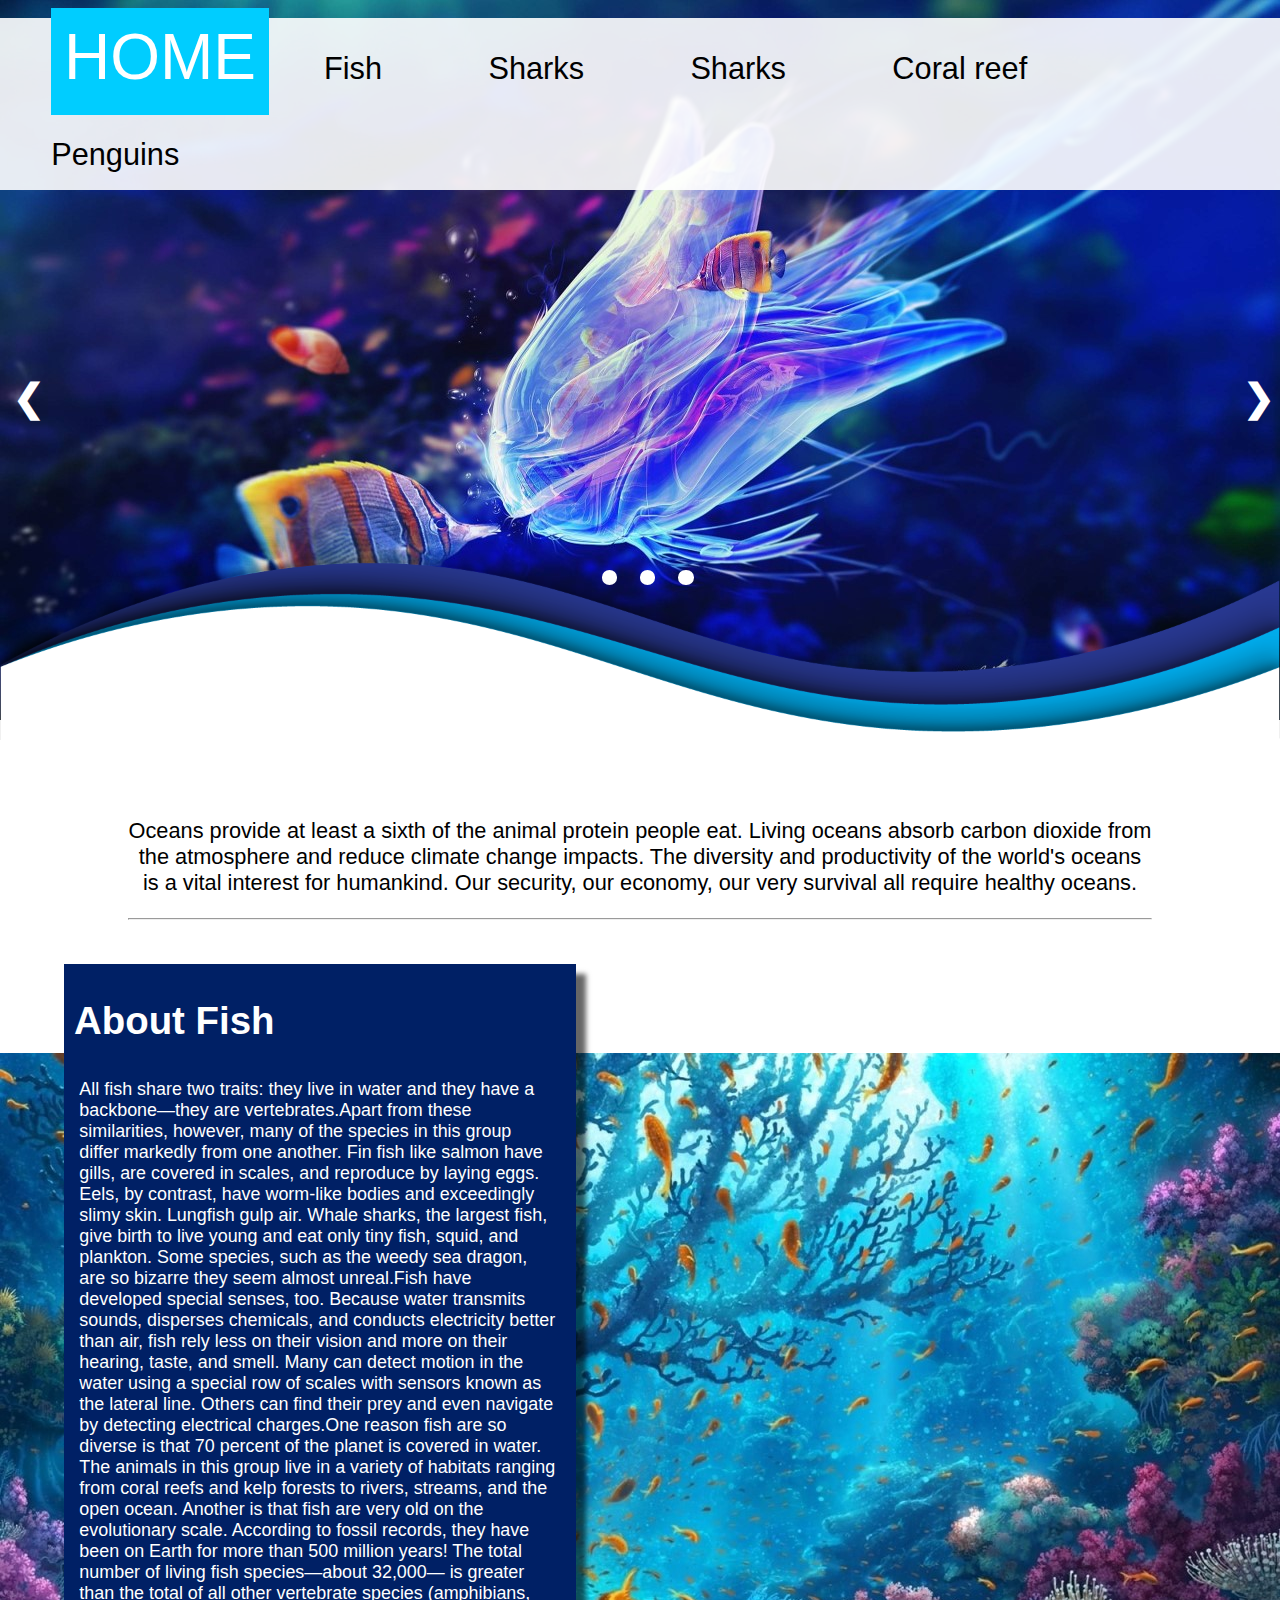
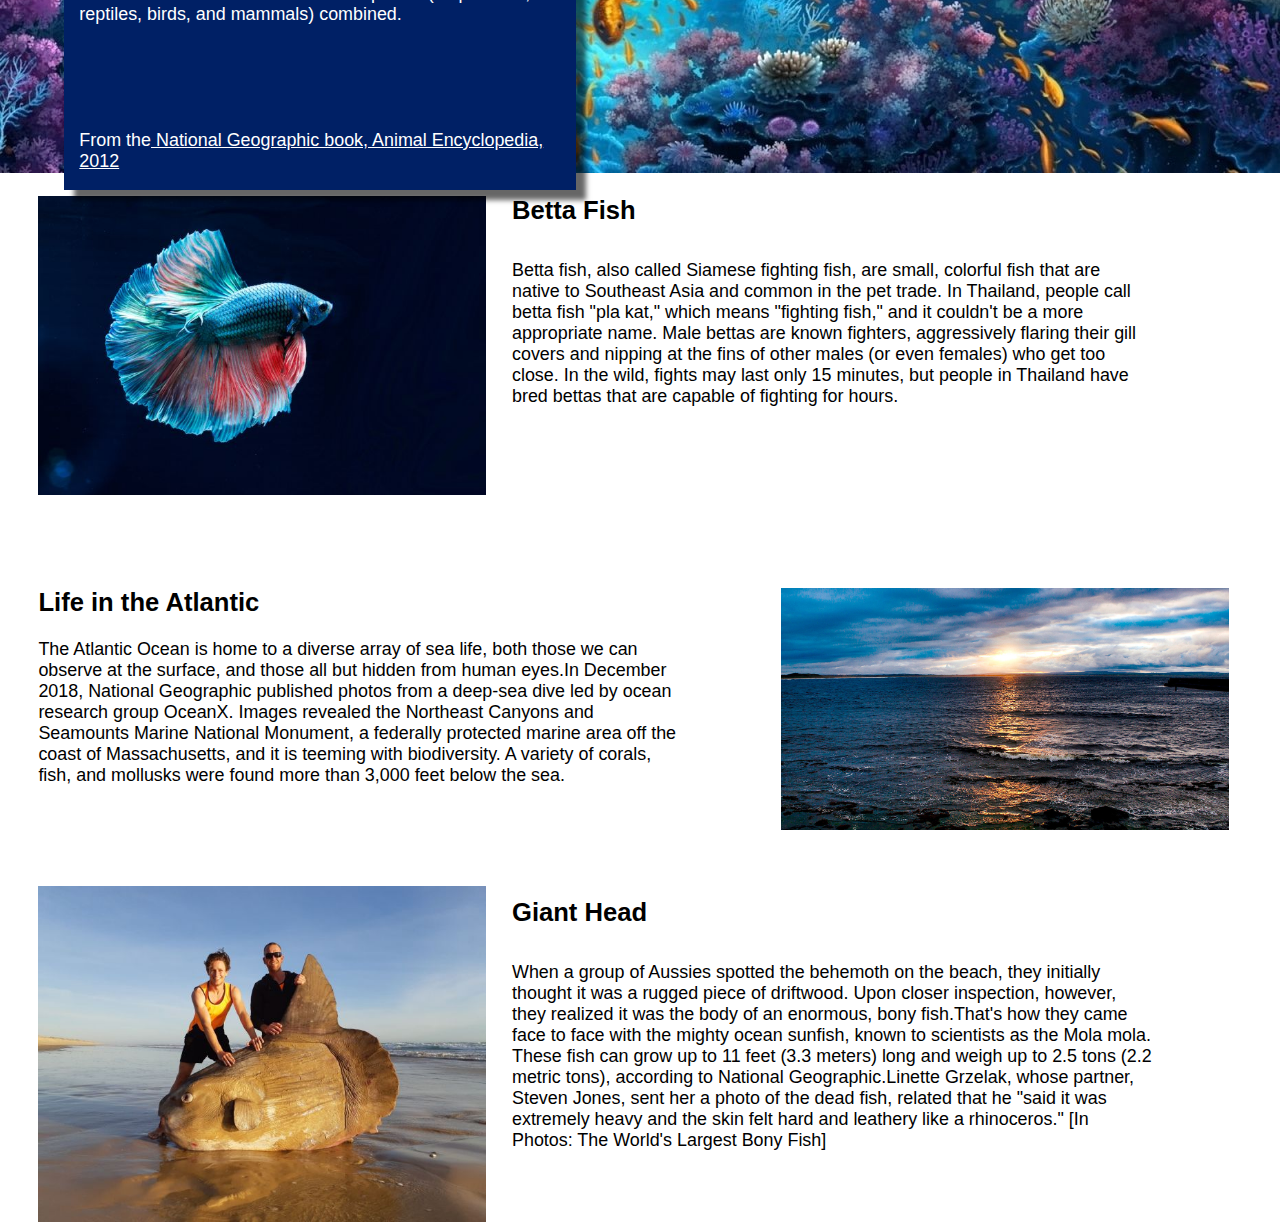
==== commit 695b5288: "finished" ====
--- a/index.html
+++ b/index.html
@@ -109,24 +109,7 @@
             <p id="linktext3">When a group of Aussies spotted the behemoth on the beach, they initially thought it was a rugged piece of driftwood. Upon closer inspection, however, they realized it was the body of an enormous, bony fish.That's how they came face to face with the mighty ocean sunfish, known to scientists as the Mola mola. These fish can grow up to 11 feet (3.3 meters) long and weigh up to 2.5 tons (2.2 metric tons), according to National Geographic.Linette Grzelak, whose partner, Steven Jones, sent her a photo of the dead fish, related that he "said it was extremely heavy and the skin felt hard and leathery like a rhinoceros." [In Photos: The World's Largest Bony Fish]
             </p>
         </div>
-        <div class="cite">
-            <p>In CSS, a color can be specified as an RGB value, using this formula:
-rgb(red, green, blue)
-Each parameter (red, green, and blue) defines the intensity of the color between 0 and 255.
-For example, rgb(255, 0, 0) is displayed as red, because red is set to its highest value (255) and the others are set to 0.
-To display black, set all color parameters to 0, like this: rgb(0, 0, 0).
-                In CSS, a color can be specified as an RGB value, using this formula:
-rgb(red, green, blue)
-Each parameter (red, green, and blue) defines the intensity of the color between 0 and 255.
-For example, rgb(255, 0, 0) is displayed as red, because red is set to its highest value (255) and the others are set to 0.
-To display black, set all color parameters to 0, like this: rgb(0, 0, 0).
-                In CSS, a color can be specified as an RGB value, using this formula:
-rgb(red, green, blue)
-Each parameter (red, green, and blue) defines the intensity of the color between 0 and 255.
-For example, rgb(255, 0, 0) is displayed as red, because red is set to its highest value (255) and the others are set to 0.
-To display black, set all color parameters to 0, like this: rgb(0, 0, 0).
-            </p>
-        </div>
+       
         </div>
 </body>
 </html>
--- a/stylesheet.css
+++ b/stylesheet.css
@@ -13,10 +13,54 @@
 .nav{
     position:absolute;
     top:2%;
-    height:12.5%;
     background-color:rgb(255,255,255,0.9);
     width:100%;
-    
+}
+.nav a.active {
+  color: white;
+}
+.nav .icon {
+  position: absolute;
+  display: none;
+   
+}
+@media screen and (max-width: 600px) {
+  .nav a.pages:not(:first-child) {display:;}
+  .nav a.icon {
+    top:0%;
+    margin-left:90%;
+    display: none;
+    position: absolute;
+    height: 45%;
+    width: 5%;
+    background-image: url(hamburber.png);
+    background-size: 100% 100%;
+      background-repeat: no-repeat;
+    
+    
+    
+  }
+}
+
+/* The "responsive" class is added to the topnav with JavaScript when the user clicks on the icon. This class makes the topnav look good on small screens (display the links vertically instead of horizontally) */
+@media screen and (max-width: 600px) {
+  .nav.responsive {position: absolute;}
+  .nav.responsive a.icon {
+    position:absolute;
+    display: block;
+    right: 0;
+    top: 0%;
+    }
+    .pages{
+        display: block;
+         
+    }
+  .nav.responsive a {
+    float: none;
+    display: block;
+    text-align: left;
+    
+  }
 }
 * {box-sizing:border-box}
 /* Slideshow container */
@@ -38,13 +82,12 @@
   cursor: pointer;
   position: absolute;
   top: 50%;
-  height:100px; 
-  width: 55px;
-  margin-top: -22px;
-  padding: 20px;
+  height:12%; 
+  width: 4%;
+  padding: 1%;
   color: white;
   font-weight: bold;
-  font-size: 38px;
+  font-size: 3vw;
   transition: 0.6s ease;
   border-radius: 0 3px 3px 0;
   user-select: none;
@@ -52,14 +95,14 @@
 
 /* Position the "next button" to the right */
 .next {
-  margin-left:97.1%;
+  margin-left:96.1%;
   margin-right:0px;
   border-radius: 3px 0 0 3px;
 }
 .prev{
     margin-right: 0px;
     margin-left:0px; 
-    border-radius: 3px 0 0 3px;
+    border-radius: 0px 3px 3px 0px;
 }
 
 /* On hover, add a black background color with a little bit see-through */
@@ -128,17 +171,17 @@
     top:0%;
     display:inline-block ;
     text-align: center;
-    padding-bottom:1.6%;
-    padding-top:2.4%;
-    padding-right:5%;
-    padding-left:5%;
+    padding-bottom:1.3%;
+    padding-top:2.6%;
+    padding-right:4%;
+    padding-left:4%;
     
 }
 
 #home{
     position: relative;
     top:0%;
-    margin-left:30px;
+    margin-left:4%;
     text-decoration: none;
     color:white;
     font-size:5vw;
@@ -185,7 +228,7 @@
 }
 .imglink{
     width:35%;
-    height:250px;
+    max-height:400px;
     margin-left:3%;
     margin-top: 65%;
     display:inline-block;
@@ -206,14 +249,14 @@
     font-size:1.4vw;
     font-family: sans-serif;
     position: absolute;
-    margin-left: 7%;
+    margin-left: 3%;
     margin-top:11%;
     width: 50%;
     text-align: left;
 }
 #imglink2{
-    width:500px;
-    height:260px;
+    width:35%;
+    max-height:400px;
     margin-left:61%;
     margin-top: 7%;
     display:inline-block;
@@ -230,7 +273,7 @@
 }
 #imglink3{
     width:35%;
-    height:260px;
+    max-height:400px;
     margin-left:3%;
     margin-top: 4%;
     display:inline-block;
@@ -248,7 +291,6 @@
     position: absolute;
     margin-top:0%;
     width: 40%;
-    height:116% ;
     margin-left:5%;
     box-shadow:10px 10px 5px rgba(0, 0, 0, 0.6); 
     
@@ -260,7 +302,7 @@
     color:white;
     font-size:1.4vw;
     font-family: sans-serif;
-    max-height: 100%;
+    
     overflow-y: auto;
 }
 .cite{
@@ -302,7 +344,7 @@
     font-size:2vw;
     display: inline;
     position: absolute;
-    margin-left: 7%;
+    margin-left: 3%;
     margin-top:7%;
     text-align: left;
     width: 50%;
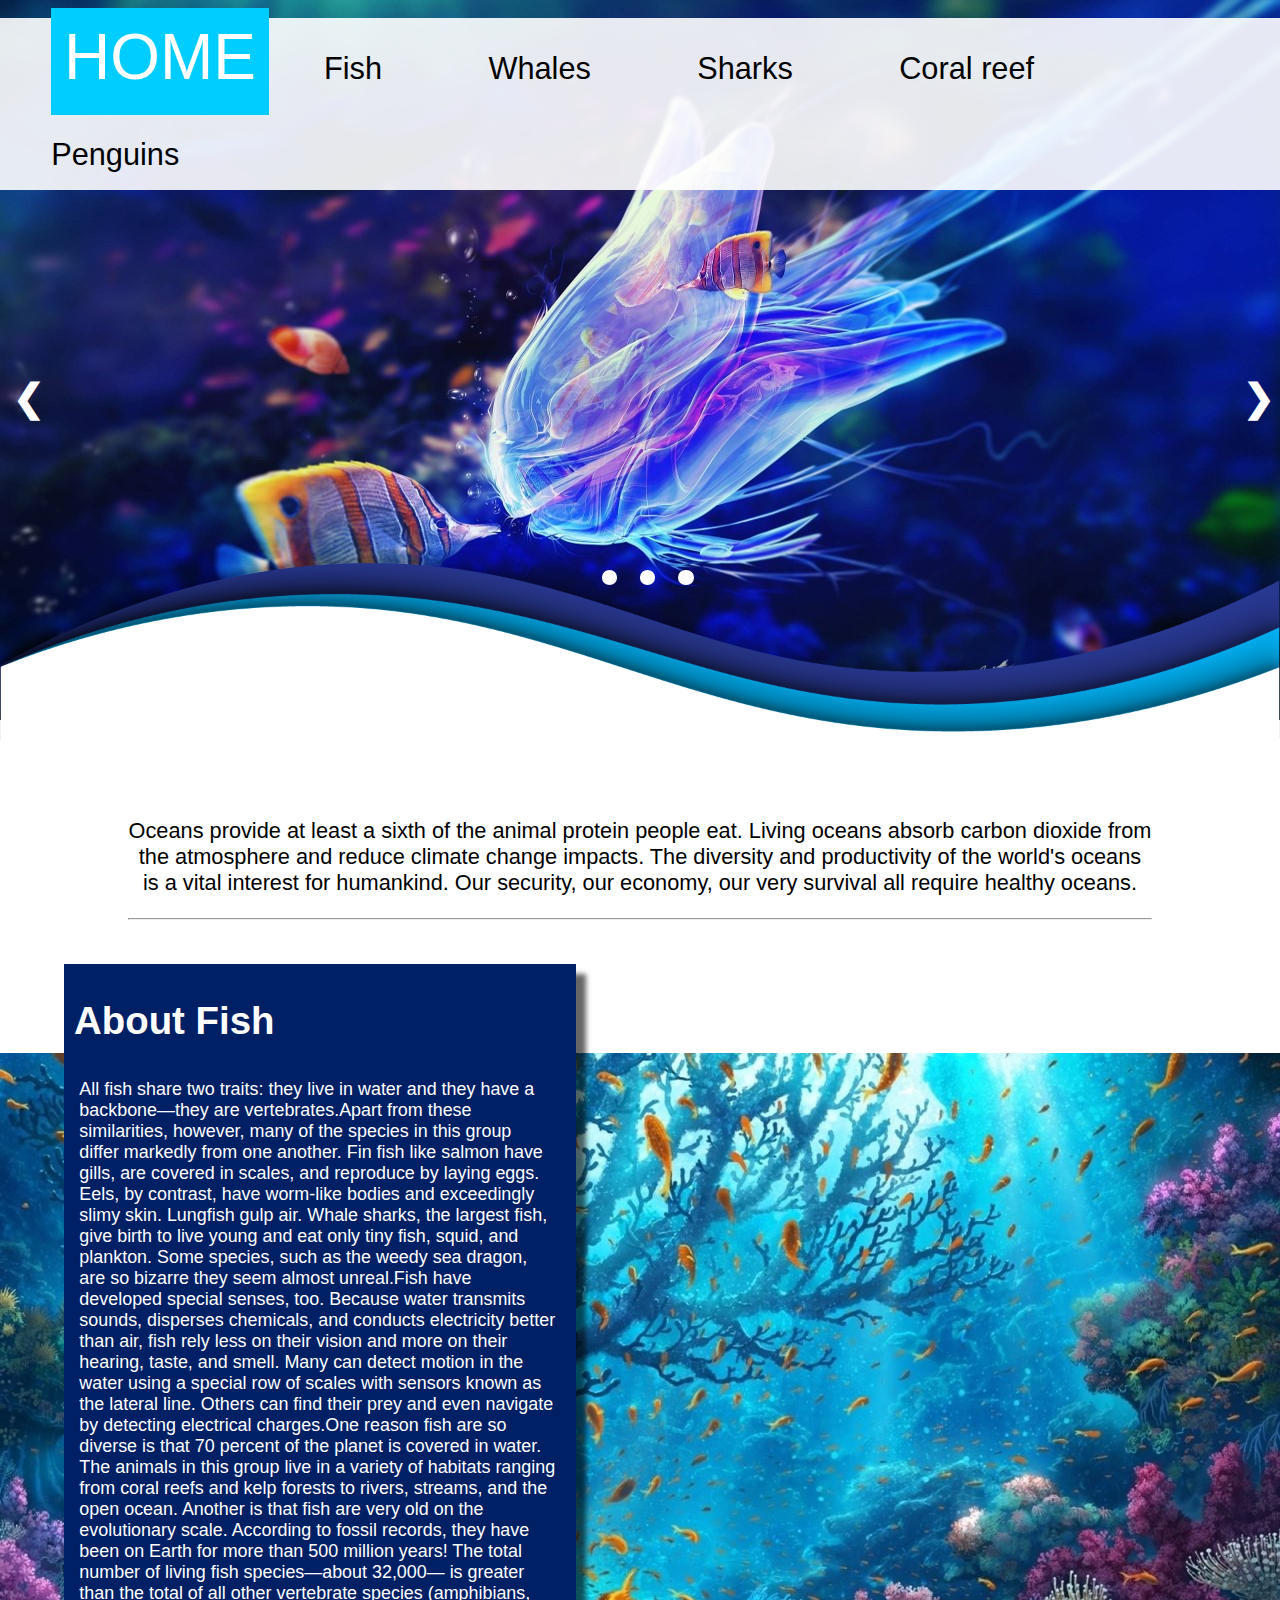
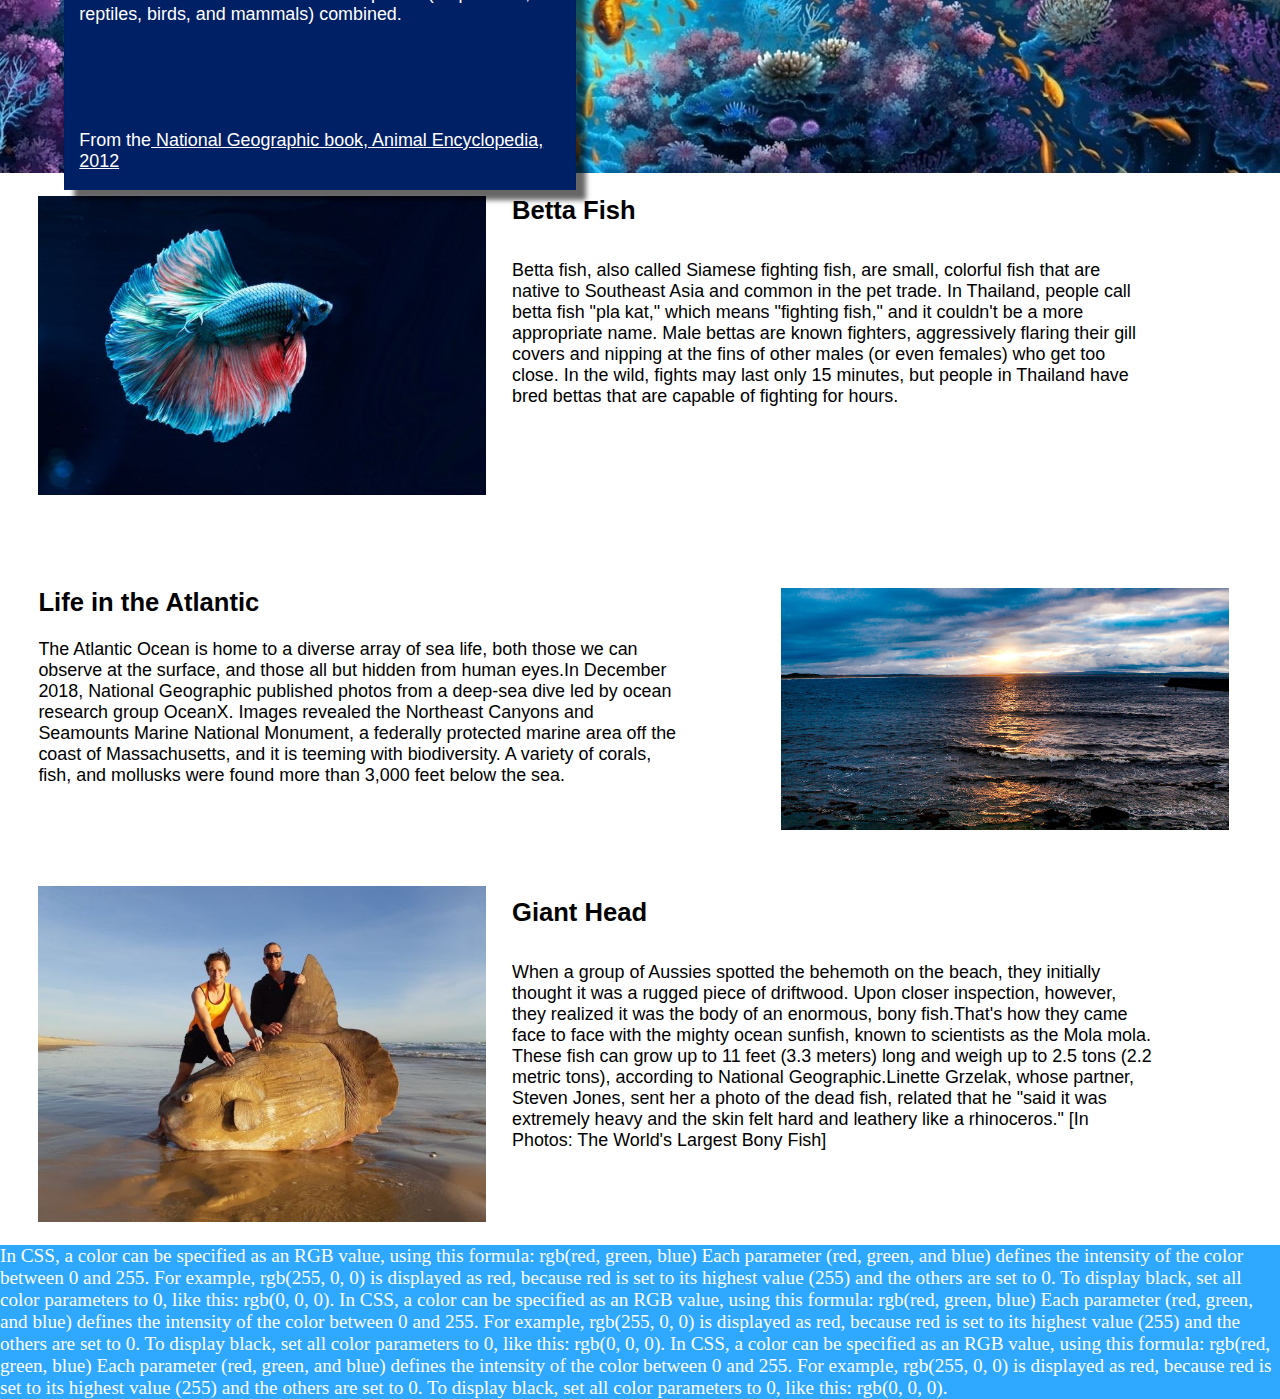
==== commit c12a0467: "whale fix" ====
--- a/index.html
+++ b/index.html
@@ -64,7 +64,7 @@
  <div class="nav">
             <a id="home" href="index.html">HOME</a>
             <a class="pages" href="page2.html">Fish</a>
-            <a class="pages" href="page4.html">Sharks</a>
+            <a class="pages" href="page3.html">Whales </a>
             <a class="pages" href="page4.html">Sharks</a>
             <a class="pages" href="page5.html">Coral reef</a>
             <a class="pages" href="page6.html">Penguins</a> 
@@ -109,7 +109,24 @@
             <p id="linktext3">When a group of Aussies spotted the behemoth on the beach, they initially thought it was a rugged piece of driftwood. Upon closer inspection, however, they realized it was the body of an enormous, bony fish.That's how they came face to face with the mighty ocean sunfish, known to scientists as the Mola mola. These fish can grow up to 11 feet (3.3 meters) long and weigh up to 2.5 tons (2.2 metric tons), according to National Geographic.Linette Grzelak, whose partner, Steven Jones, sent her a photo of the dead fish, related that he "said it was extremely heavy and the skin felt hard and leathery like a rhinoceros." [In Photos: The World's Largest Bony Fish]
             </p>
         </div>
-       
+        <div class="cite">
+            <p>In CSS, a color can be specified as an RGB value, using this formula:
+rgb(red, green, blue)
+Each parameter (red, green, and blue) defines the intensity of the color between 0 and 255.
+For example, rgb(255, 0, 0) is displayed as red, because red is set to its highest value (255) and the others are set to 0.
+To display black, set all color parameters to 0, like this: rgb(0, 0, 0).
+                In CSS, a color can be specified as an RGB value, using this formula:
+rgb(red, green, blue)
+Each parameter (red, green, and blue) defines the intensity of the color between 0 and 255.
+For example, rgb(255, 0, 0) is displayed as red, because red is set to its highest value (255) and the others are set to 0.
+To display black, set all color parameters to 0, like this: rgb(0, 0, 0).
+                In CSS, a color can be specified as an RGB value, using this formula:
+rgb(red, green, blue)
+Each parameter (red, green, and blue) defines the intensity of the color between 0 and 255.
+For example, rgb(255, 0, 0) is displayed as red, because red is set to its highest value (255) and the others are set to 0.
+To display black, set all color parameters to 0, like this: rgb(0, 0, 0).
+            </p>
+        </div>
         </div>
 </body>
 </html>
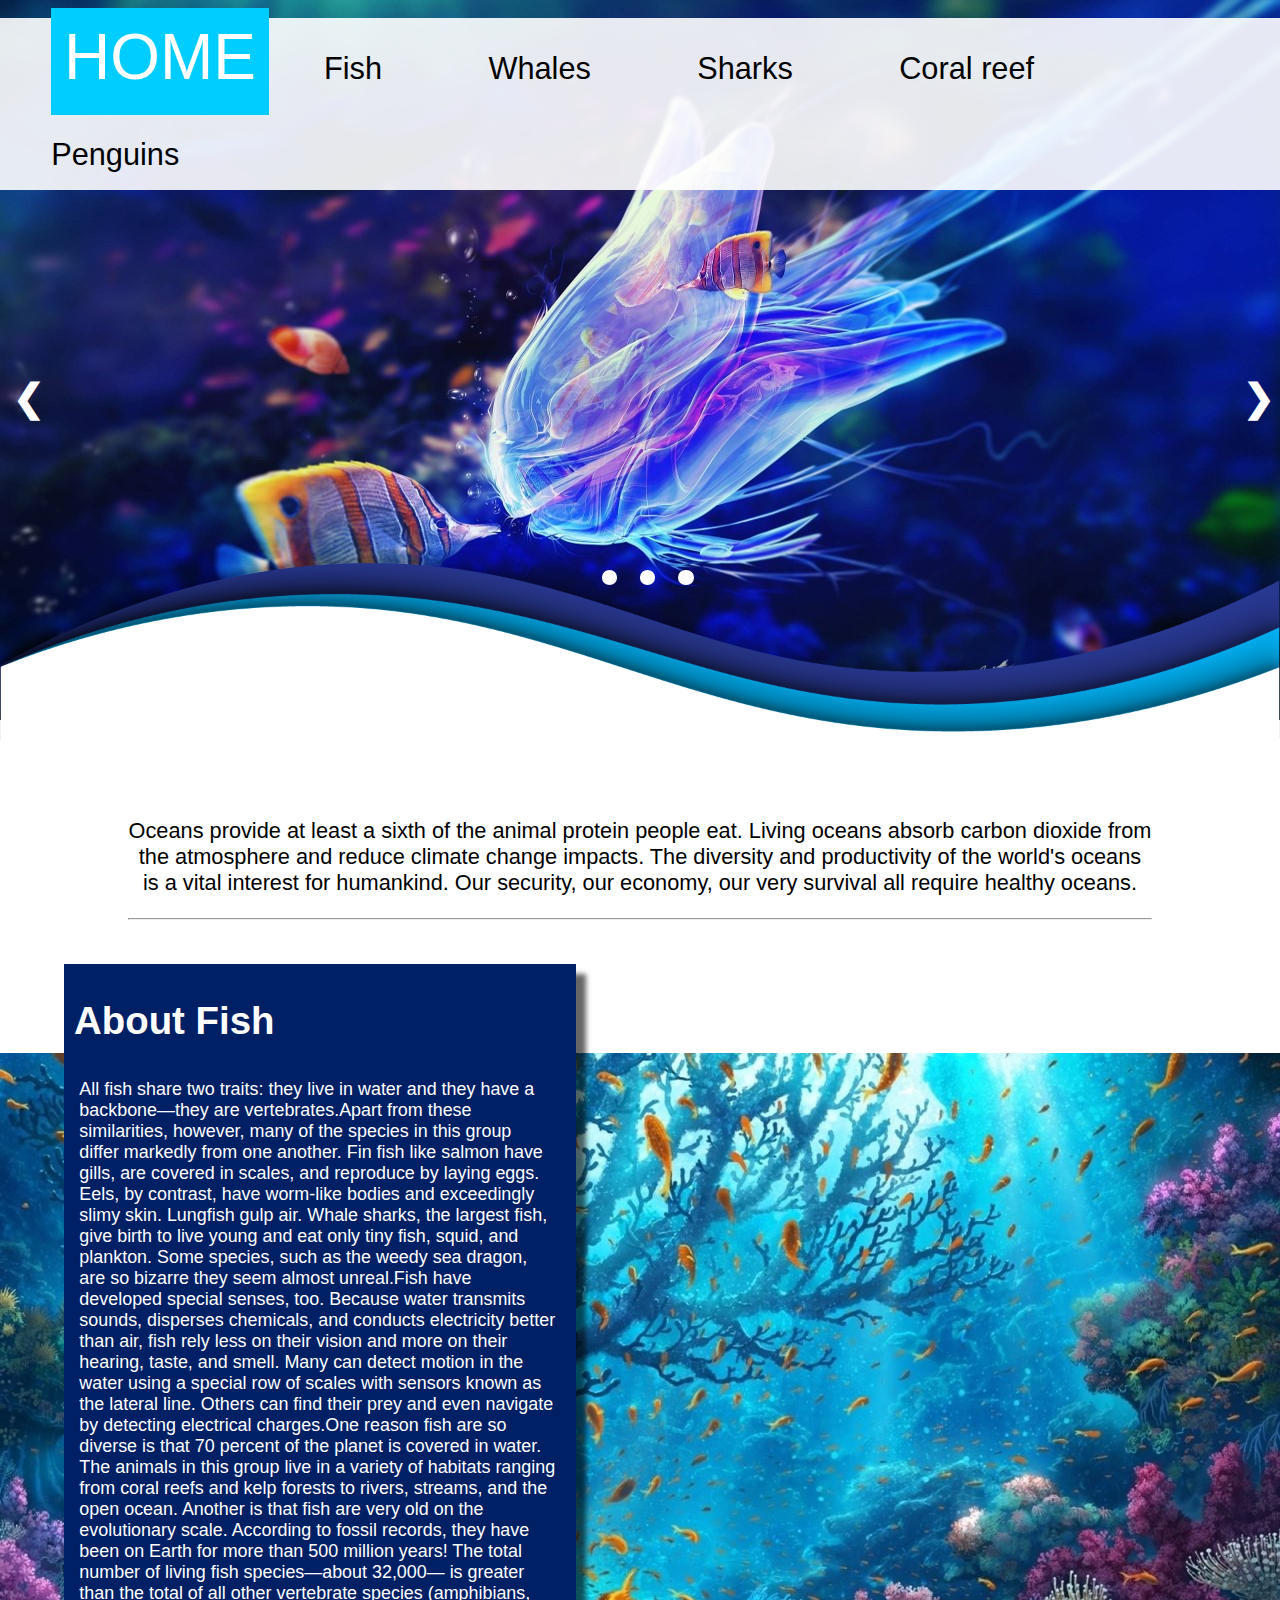
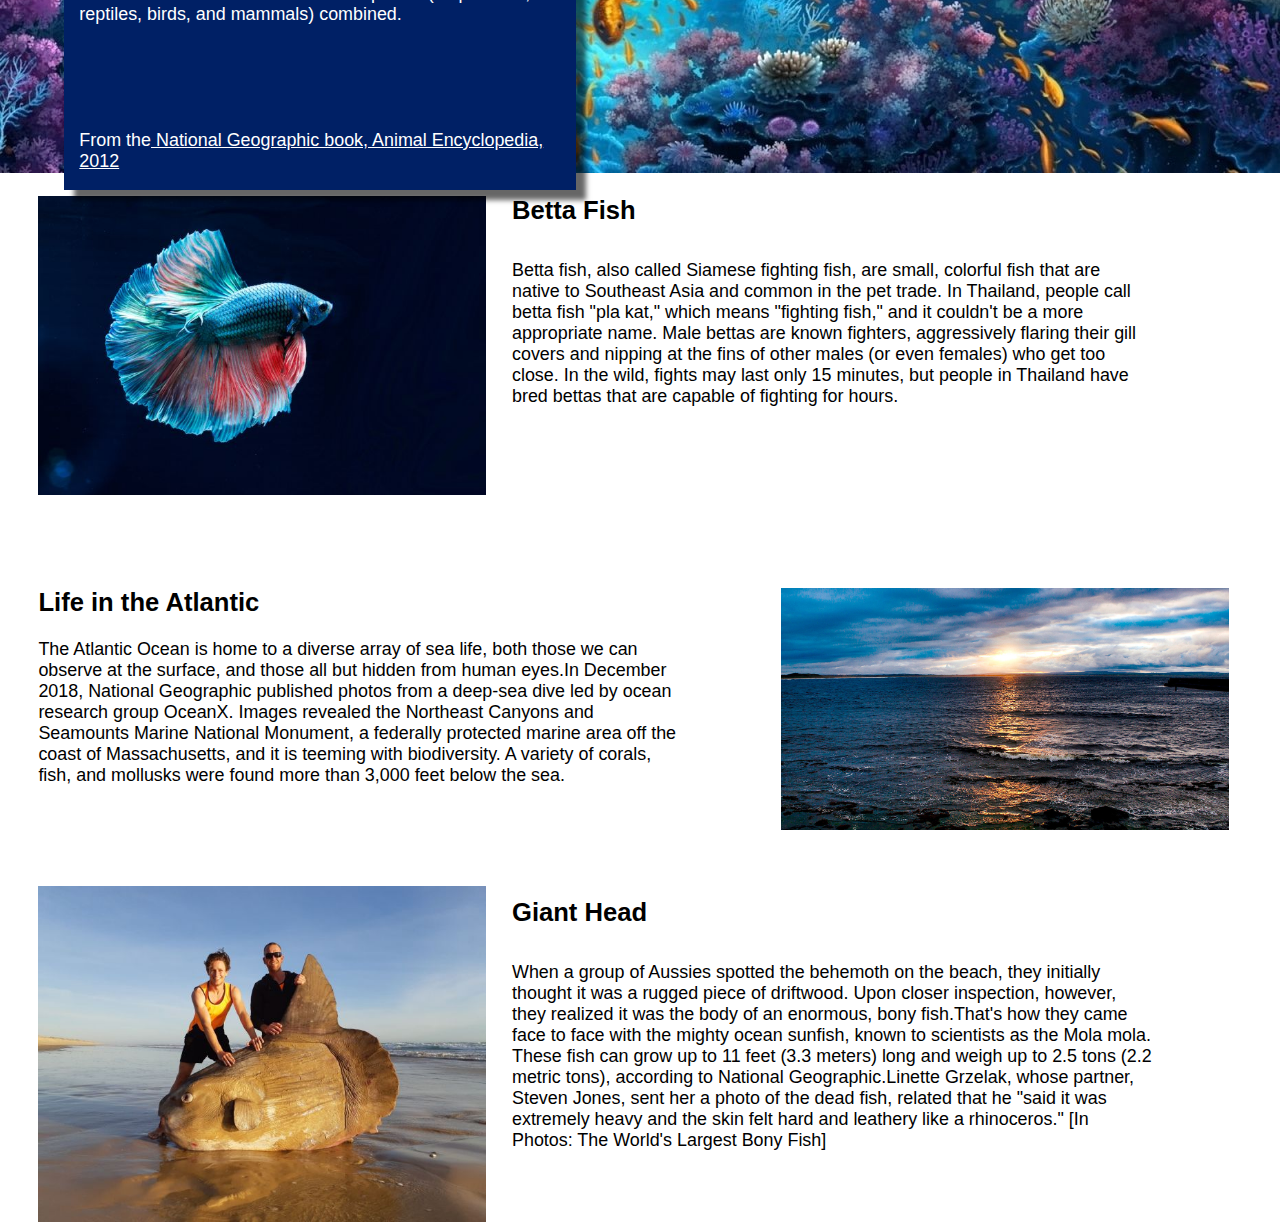
==== commit e8386ca5: "Merge branch 'master' of https://github.com/Ahmed1192/Sealifeahmed1192.github.io" ====
--- a/index.html
+++ b/index.html
@@ -109,24 +109,7 @@
             <p id="linktext3">When a group of Aussies spotted the behemoth on the beach, they initially thought it was a rugged piece of driftwood. Upon closer inspection, however, they realized it was the body of an enormous, bony fish.That's how they came face to face with the mighty ocean sunfish, known to scientists as the Mola mola. These fish can grow up to 11 feet (3.3 meters) long and weigh up to 2.5 tons (2.2 metric tons), according to National Geographic.Linette Grzelak, whose partner, Steven Jones, sent her a photo of the dead fish, related that he "said it was extremely heavy and the skin felt hard and leathery like a rhinoceros." [In Photos: The World's Largest Bony Fish]
             </p>
         </div>
-        <div class="cite">
-            <p>In CSS, a color can be specified as an RGB value, using this formula:
-rgb(red, green, blue)
-Each parameter (red, green, and blue) defines the intensity of the color between 0 and 255.
-For example, rgb(255, 0, 0) is displayed as red, because red is set to its highest value (255) and the others are set to 0.
-To display black, set all color parameters to 0, like this: rgb(0, 0, 0).
-                In CSS, a color can be specified as an RGB value, using this formula:
-rgb(red, green, blue)
-Each parameter (red, green, and blue) defines the intensity of the color between 0 and 255.
-For example, rgb(255, 0, 0) is displayed as red, because red is set to its highest value (255) and the others are set to 0.
-To display black, set all color parameters to 0, like this: rgb(0, 0, 0).
-                In CSS, a color can be specified as an RGB value, using this formula:
-rgb(red, green, blue)
-Each parameter (red, green, and blue) defines the intensity of the color between 0 and 255.
-For example, rgb(255, 0, 0) is displayed as red, because red is set to its highest value (255) and the others are set to 0.
-To display black, set all color parameters to 0, like this: rgb(0, 0, 0).
-            </p>
-        </div>
+       
         </div>
 </body>
 </html>
